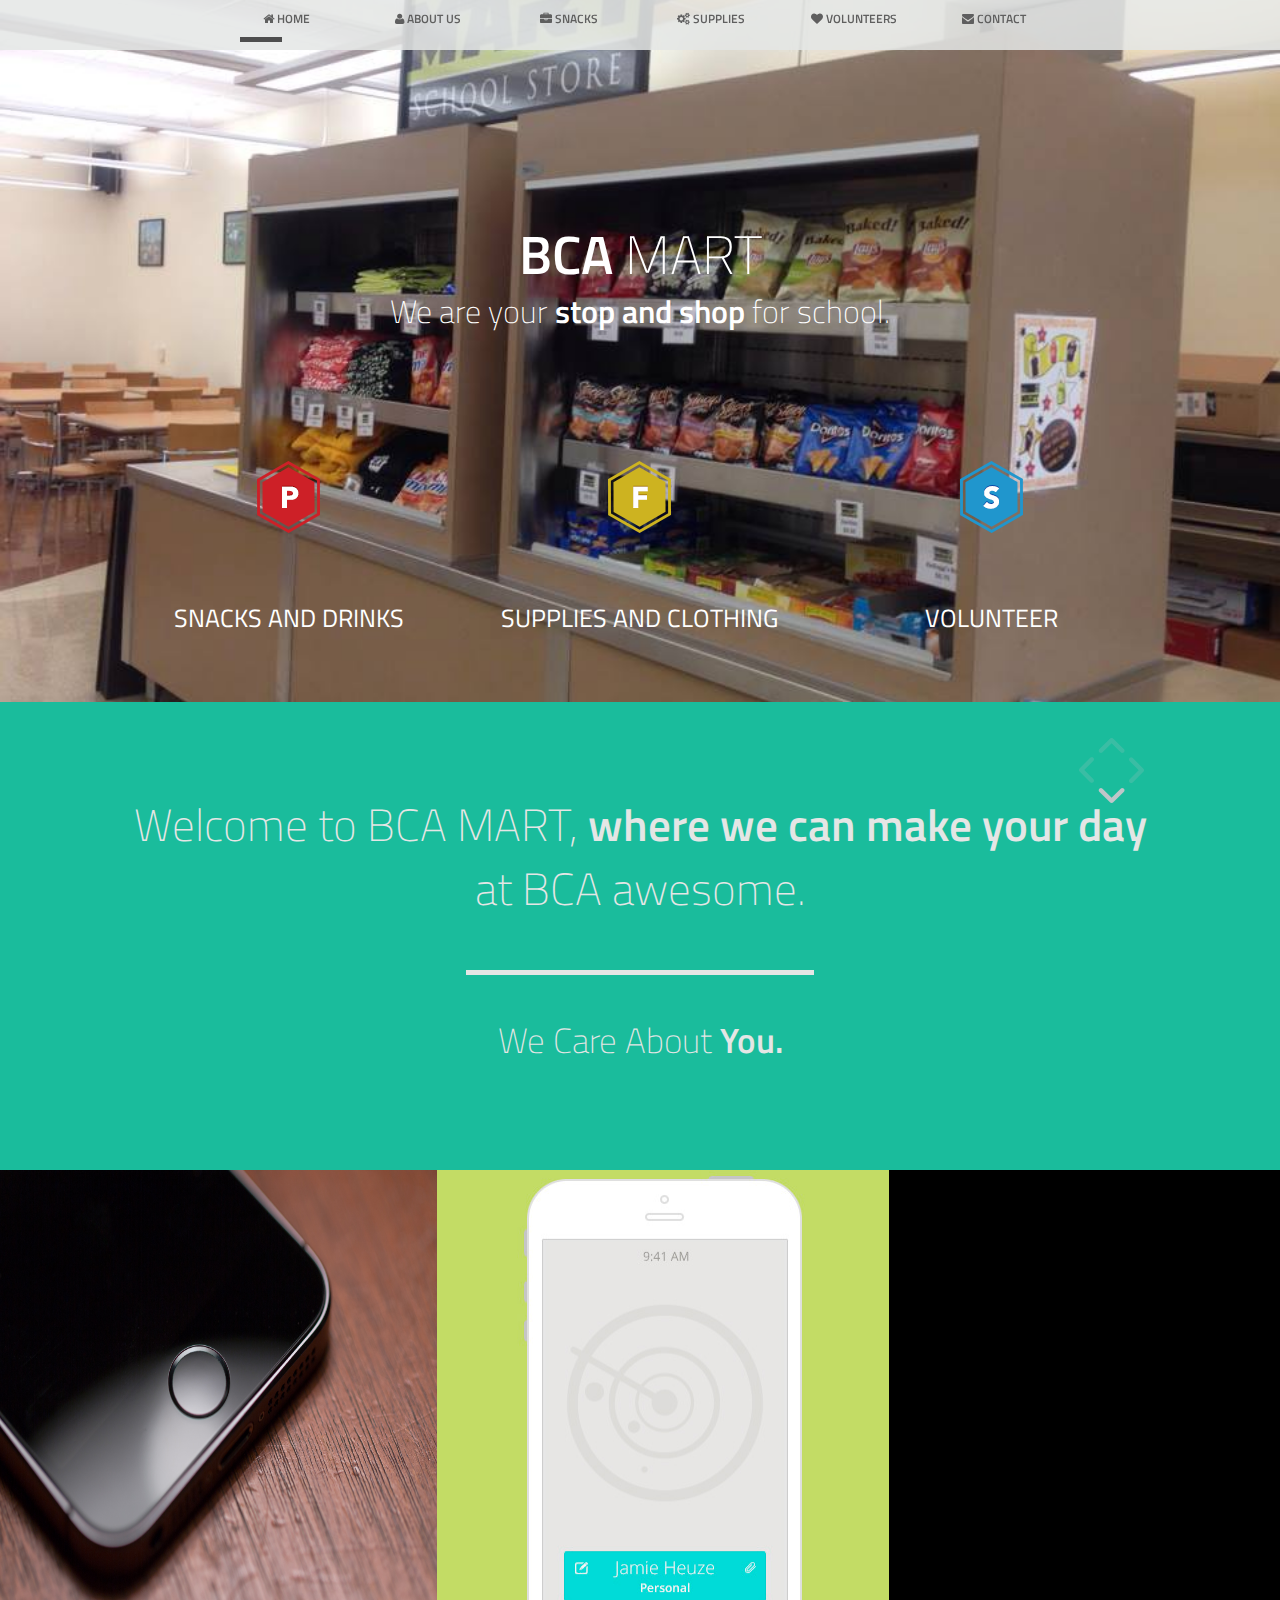
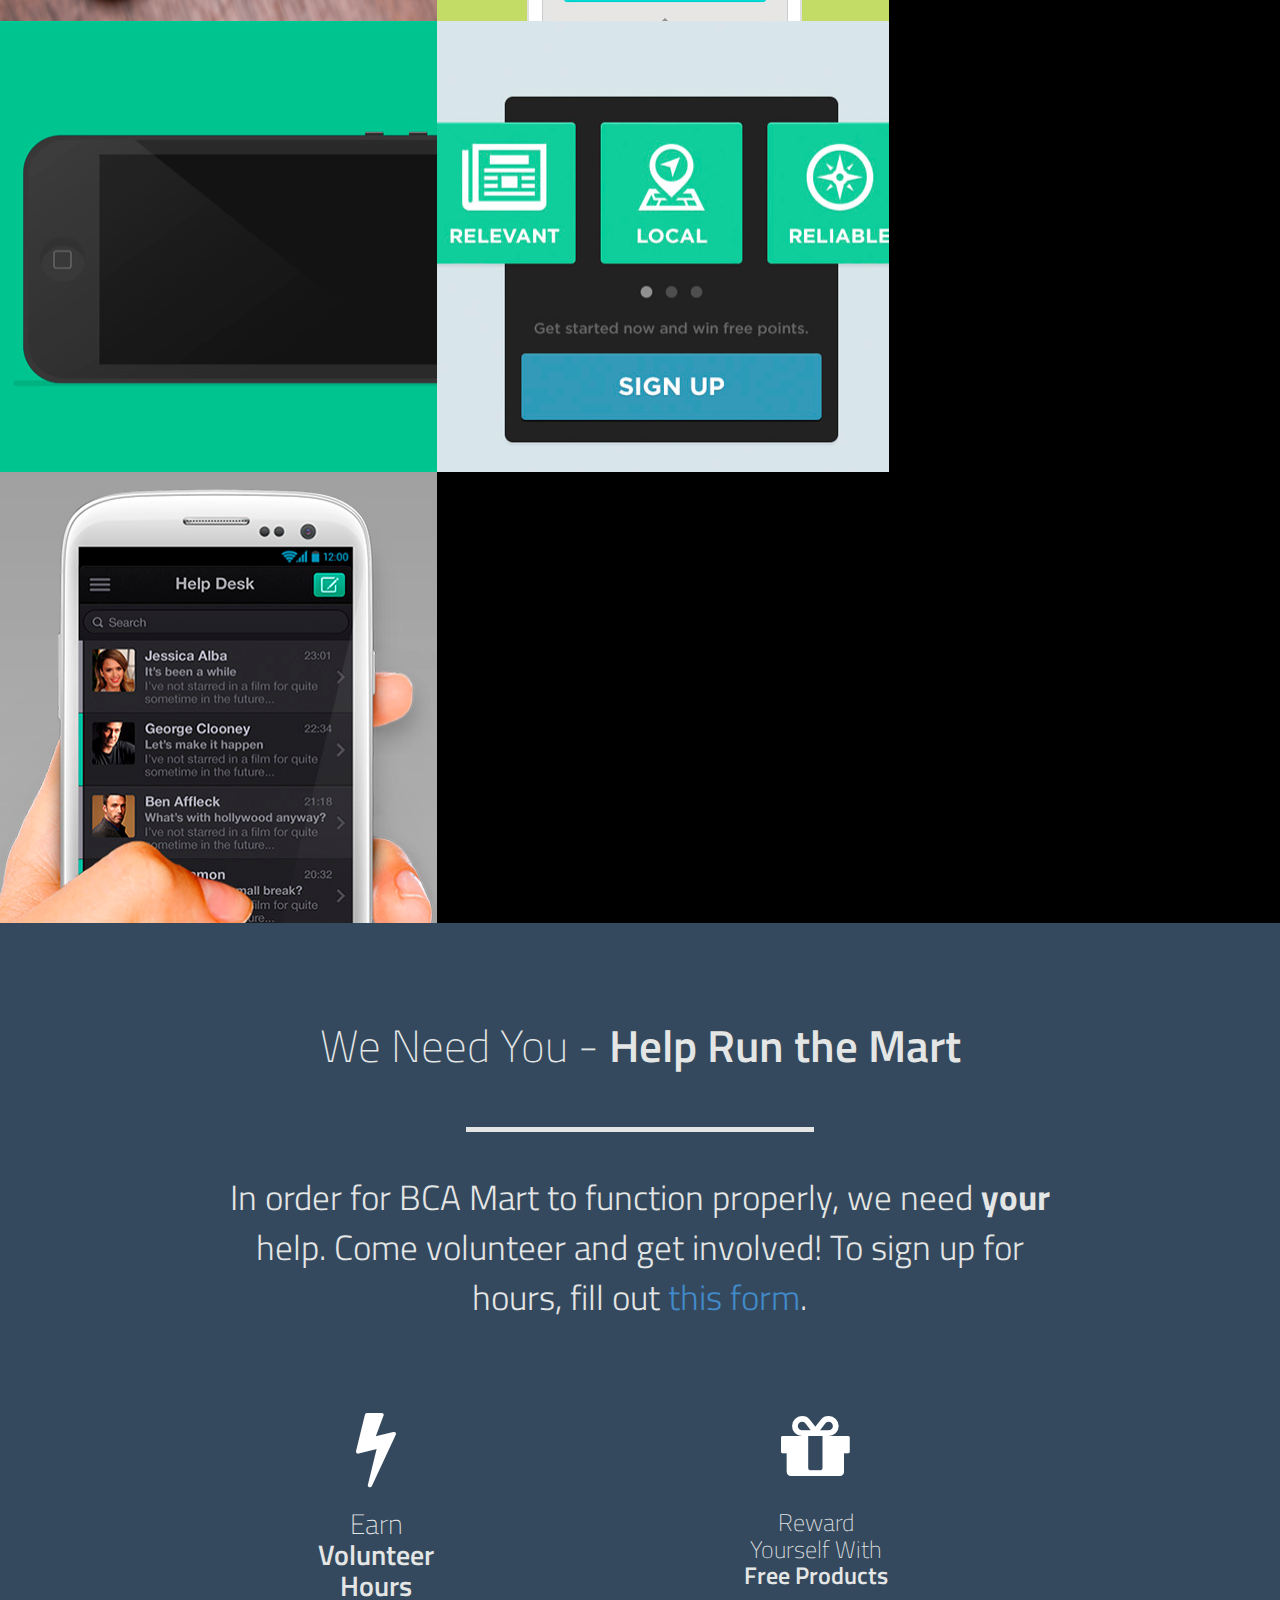
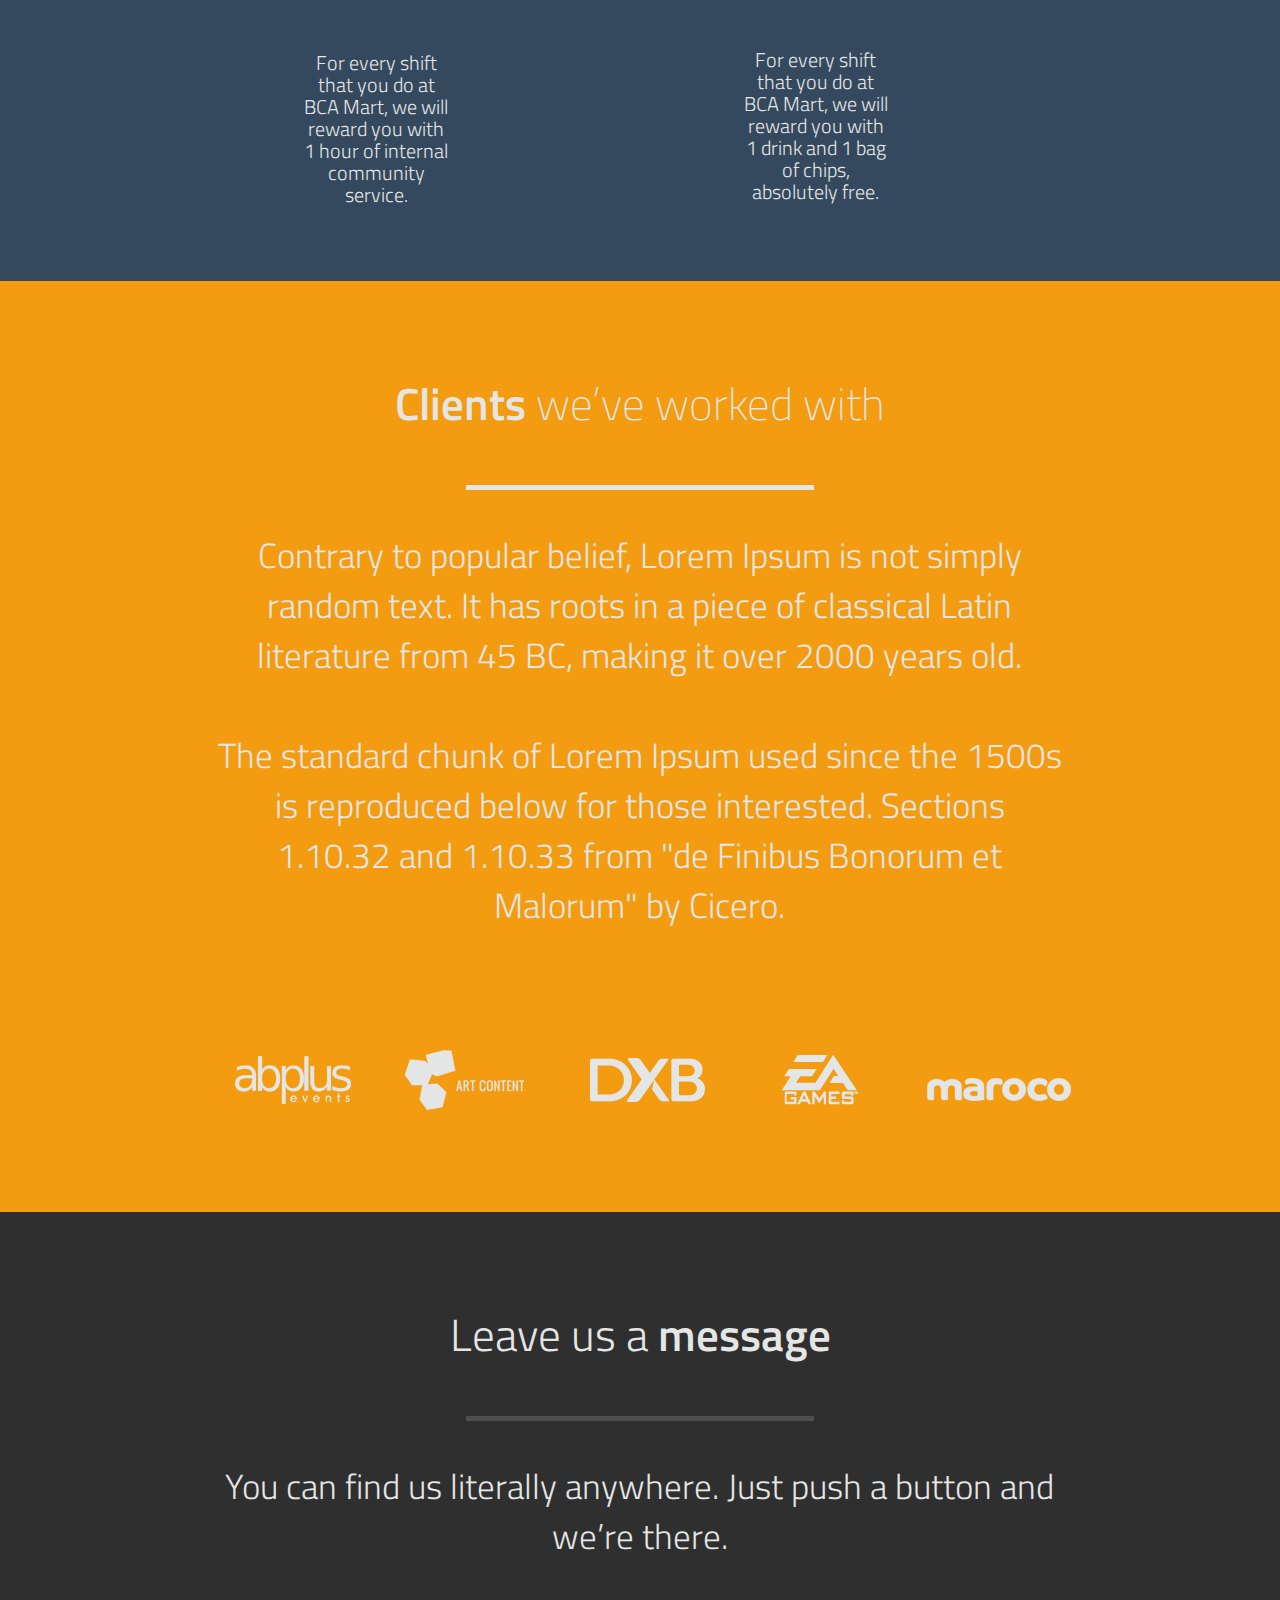
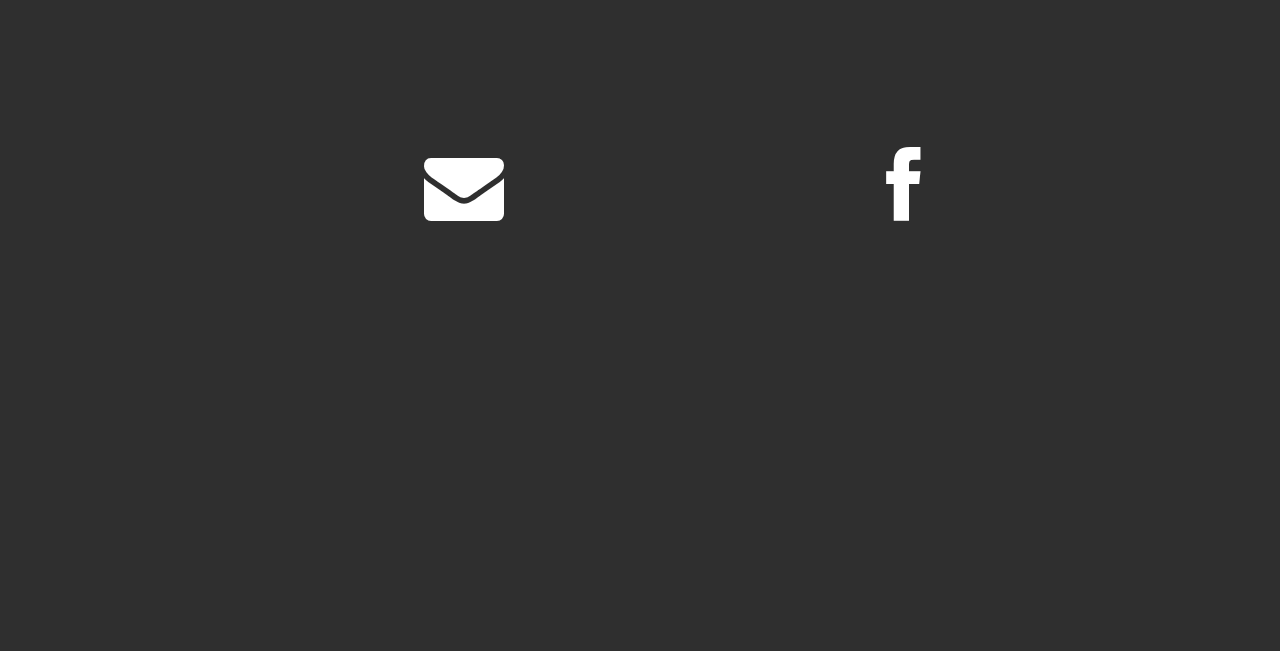
==== src/index.html @ 5c105ed9 "Moving to src/." ====
<!doctype html>
<html>
<head lang="en">
	<meta charset="utf-8">
	<meta name="viewport" content="width=device-width, initial-scale=1, maximum-scale=1, user-scalable=no">
	
	<title>BCA Mart</title> 
	<meta name="description" content="BlackTie.co - Free Handsome Bootstrap Themes" />	    
	<meta name="keywords" content="themes, bootstrap, free, templates, bootstrap 3, freebie,">
	<meta property="og:title" content="">

	<link rel="stylesheet" type="text/css" href="css/bootstrap.min.css">
	<link rel="stylesheet" href="fancybox/jquery.fancybox-v=2.1.5.css" type="text/css" media="screen">
    <link rel="stylesheet" href="css/font-awesome.min.css" rel="stylesheet">
	
	<link rel="stylesheet" type="text/css" href="css/style.css">	
	
	<link href='http://fonts.googleapis.com/css?family=Titillium+Web:400,600,300,200&subset=latin,latin-ext' rel='stylesheet' type='text/css'>
	
	
	<link rel="prefetch" href="images/zoom.png">
		
</head>  

<body>
	<div class="navbar navbar-fixed-top" data-activeslide="1">
		<div class="container">
		
			<!-- .navbar-toggle is used as the toggle for collapsed navbar content -->
			<button type="button" class="navbar-toggle" data-toggle="collapse" data-target=".navbar-responsive-collapse">
				<span class="icon-bar"></span>
				<span class="icon-bar"></span>
				<span class="icon-bar"></span>
			</button>
			
			
			<div class="nav-collapse collapse navbar-responsive-collapse">
				<ul class="nav row">
					<li data-slide="1" class="col-12 col-sm-2"><a id="menu-link-1" href="#slide-1" title="Next Section"><span class="icon icon-home"></span> <span class="text">HOME</span></a></li>
					<li data-slide="2" class="col-12 col-sm-2"><a id="menu-link-2" href="#slide-2" title="Next Section"><span class="icon icon-user"></span> <span class="text">ABOUT US</span></a></li>
					<li data-slide="3" class="col-12 col-sm-2"><a id="menu-link-3" href="#slide-3" title="Next Section"><span class="icon icon-briefcase"></span> <span class="text">SNACKS</span></a></li>
					<li data-slide="4" class="col-12 col-sm-2"><a id="menu-link-4" href="#slide-4" title="Next Section"><span class="icon icon-gears"></span> <span class="text">SUPPLIES</span></a></li>
					<li data-slide="5" class="col-12 col-sm-2"><a id="menu-link-5" href="#slide-5" title="Next Section"><span class="icon icon-heart"></span> <span class="text">VOLUNTEERS</span></a></li>
					<li data-slide="6" class="col-12 col-sm-2"><a id="menu-link-6" href="#slide-6" title="Next Section"><span class="icon icon-envelope"></span> <span class="text">CONTACT</span></a></li>
				</ul>
				<div class="row">
					<div class="col-sm-2 active-menu"></div>
				</div>
			</div><!-- /.nav-collapse -->
		</div><!-- /.container -->
	</div><!-- /.navbar -->
	
	
	<!-- === Arrows === -->
	<div id="arrows">
		<div id="arrow-up" class="disabled"></div>
		<div id="arrow-down"></div>
		<div id="arrow-left" class="disabled visible-lg"></div>
		<div id="arrow-right" class="disabled visible-lg"></div>
	</div><!-- /.arrows -->
	
	
	<!-- === MAIN Background === -->
	<div class="slide story" id="slide-1" data-slide="1">
		<div class="container">
			<div id="home-row-1" class="row clearfix">
				<div class="col-12">
					<h1 class="font-semibold">BCA <span class="font-thin">MART</span></h1>
					<h4 class="font-thin">We are your <span class="font-semibold">stop and shop </span> for school. </h4>
					<br>
					<br>
				</div><!-- /col-12 -->
			</div><!-- /row -->
			<div id="home-row-2" class="row clearfix">
				<div class="col-12 col-sm-4"><div class="home-hover navigation-slide" data-slide="4"><img src="images/s02.png"></div><span>SNACKS AND DRINKS</span></div>
				<div class="col-12 col-sm-4"><div class="home-hover navigation-slide" data-slide="3"><img src="images/s01.png"></div><span>SUPPLIES AND CLOTHING</span></div>
				<div class="col-12 col-sm-4"><div class="home-hover navigation-slide" data-slide="5"><img src="images/s03.png"></div><span>VOLUNTEER</span></div>
			</div><!-- /row -->
		</div><!-- /container -->
	</div><!-- /slide1 -->
	
	<!-- === Slide 2 === -->
	<div class="slide story" id="slide-2" data-slide="2">
		<div class="container">
			<div class="row title-row">
				<div class="col-12 font-thin">Welcome to BCA MART, <span class="font-semibold"> where we can make your day</span> at BCA awesome.</div>
			</div><!-- /row -->
			<div class="row line-row">
				<div class="hr">&nbsp;</div>
			</div><!-- /row -->
			<div class="row subtitle-row">
				<div class="col-12 font-thin">We Care About <span class="font-semibold">You.</span></div>
			</div><!-- /row -->
			<!--
			<div class="row content-row">
				<div class="col-12 col-lg-3 col-sm-6">
					<p><i class="icon icon-eye-open"></i></p>
					<h2 class="font-thin">Visual <span class="font-semibold">Identity</span></h2>
					<h4 class="font-thin">Lorem Ipsum is simply dummy text of the printing and typesetting industry.</h4>
				</div><!-- /col12 -->
			<!--	
				<div class="col-12 col-lg-3 col-sm-6">
					<p><i class="icon icon-laptop"></i></p>
					<h2 class="font-thin">Web <span class="font-semibold">Design</span></h2>
					<h4 class="font-thin">Lorem Ipsum is simply dummy text of the printing and typesetting industry.</h4>
				</div><!-- /col12 -->
			<!--
				<div class="col-12 col-lg-3 col-sm-6">
					<p><i class="icon icon-tablet"></i></p>
					<h2 class="font-thin">Mobile <span class="font-semibold">Apps</span></h2>
					<h4 class="font-thin">Lorem Ipsum is simply dummy text of the printing and typesetting industry.</h4>
				</div><!-- /col12 -->
			<!--
				<div class="col-12 col-lg-3 col-sm-6">
					<p><i class="icon icon-pencil"></i></p>
					<h2 class="font-semibold">Development</h2>
					<h4 class="font-thin">Lorem Ipsum is simply dummy text of the printing and typesetting industry.</h4>
				</div><!-- /col12 -->
			</div><!-- /row --> 
		</div><!-- /container -->
	</div><!-- /slide2 -->
	
	<!-- === SLide 3 - Portfolio -->
	<div class="slide story" id="slide-3" data-slide="3">
		<div class="row">
			<div class="col-12 col-sm-6 col-lg-2"><a data-fancybox-group="portfolio" class="fancybox" href="images/portfolio/IPhone_5S_Home_Button.jpg"><img class="thumb" src="images/portfolio/IPhone_5S_Home_Button.jpg" alt=""></a></div>
		<!--<div class="col-12 col-sm-6 col-lg-2"><a data-fancybox-group="portfolio" class="fancybox" href="images/portfolio/p02-large.jpg"><img class="thumb" src="images/portfolio/p02-small.jpg" alt=""></a></div>
			<div class="col-12 col-sm-6 col-lg-2"><a data-fancybox-group="portfolio" class="fancybox" href="images/portfolio/p09-large.jpg"><img class="thumb" src="images/portfolio/p09-small.jpg" alt=""></a></div>
			<div class="col-12 col-sm-6 col-lg-2"><a data-fancybox-group="portfolio" class="fancybox" href="images/portfolio/p010-large.jpg"><img class="thumb" src="images/portfolio/p10-small.jpg" alt=""></a></div>
			<div class="col-12 col-sm-6 col-lg-2"><a data-fancybox-group="portfolio" class="fancybox" href="images/portfolio/p05-large.jpg"><img class="thumb" src="images/portfolio/p05-small.jpg" alt=""></a></div>
			<div class="col-12 col-sm-6 col-lg-2"><a data-fancybox-group="portfolio" class="fancybox" href="images/portfolio/p06-large.jpg"><img class="thumb" src="images/portfolio/p06-small.jpg" alt=""></a></div>
			<div class="col-12 col-sm-6 col-lg-2"><a data-fancybox-group="portfolio" class="fancybox" href="images/portfolio/p07-large.jpg"><img class="thumb" src="images/portfolio/p07-small.jpg" alt=""></a></div>
			<div class="col-12 col-sm-6 col-lg-2"><a data-fancybox-group="portfolio" class="fancybox" href="images/portfolio/p08-large.jpg"><img class="thumb" src="images/portfolio/p08-small.jpg" alt=""></a></div> -->
			<div class="col-12 col-sm-6 col-lg-2"><a data-fancybox-group="portfolio" class="fancybox" href="images/portfolio/p03-small.jpg"><img class="thumb" src="images/portfolio/p03-small.jpg" alt=""></a></div>
			<div class="col-12 col-sm-6 col-lg-2"><a data-fancybox-group="portfolio" class="fancybox" href="images/portfolio/p04-large.jpg"><img class="thumb" src="images/portfolio/p04-small.jpg" alt=""></a></div>
			<div class="col-12 col-sm-6 col-lg-2"><a data-fancybox-group="portfolio" class="fancybox" href="images/portfolio/p11-large.jpg"><img class="thumb" src="images/portfolio/p11-small.jpg" alt=""></a></div>
			<div class="col-12 col-sm-6 col-lg-2"><a data-fancybox-group="portfolio" class="fancybox" href="images/portfolio/p12-large.jpg"><img class="thumb" src="images/portfolio/p12-small.jpg" alt=""></a></div>
		</div><!-- /row -->
	</div><!-- /slide3 -->
	
	<!-- === Slide 4 - Process === -->
	<div class="slide story" id="slide-4" data-slide="4">
		<div class="container">
			<div class="row title-row">
				<div class="col-12 font-thin">We Need You -<span class="font-semibold"> Help Run the Mart</span></div>
			</div><!-- /row -->
			<div class="row line-row">
				<div class="hr">&nbsp;</div>
			</div><!-- /row -->
			<div class="row subtitle-row">
				<div class="col-sm-1 hidden-sm">&nbsp;</div>
				<div class="col-12 col-sm-10 font-light"> In order for BCA Mart to function properly, we need <strong>your</strong> help. Come volunteer and get involved! To sign up for hours, fill out <a href="https://docs.google.com/forms/d/10XamCTu09OCfDAMx2YpFEI7rl6Dqt4vioU5suzhZ098/viewform"> this form</a>.</div>
				<div class="col-sm-1 hidden-sm">&nbsp;</div>
			</div><!-- /row -->
			<div class="row content-row">
				<div class="col-12 col-sm-2">
				<!--	<p><i class="icon icon-cloud"></i></p>
					<h2 class="font-thin">Storming<br><span class="font-semibold">our brains</span></h2>
					<h4 class="font-thin">It is a long established fact that a reader will be distracted by the readable content of a page when looking at its layout.</h4> --> 
				</div><!-- /col12 -->
				<div class="col-12 col-sm-2">
					<p><i class="icon icon-bolt"></i></p>
					<h2 class="font-thin">Earn <br><span class="font-semibold" >Volunteer Hours</span></h2>
					<h4 class="font-thin">For every shift that you do at BCA Mart, we will reward you with 1 hour of internal community service. </h4>
				</div><!-- /col12 -->
				<div class="col-12 col-sm-2">
				<!--	<p><i class="icon icon-map-marker"></i></p>
					<h2 class="font-thin">Getting<br><span class="font-semibold">there</span></h2>
					<h4 class="font-thin">It is a long established fact that a reader will be distracted by the readable content of a page when looking at its layout.</h4> -->
				</div><!-- /col12 -->
				<div class="col-sm-1 hidden-sm">&nbsp;</div>
				<div class="col-12 col-sm-2">
					<p><i class="icon icon-gift"></i></p>
					<h3 class="font-thin">Reward Yourself With<span class="font-semibold"> Free Products</span></h3><br><br>
					<h4 class="font-thin">For every shift that you do at BCA Mart, we will reward you with 1 drink and 1 bag of chips, absolutely free.</h4>
				</div><!-- /col12 -->
				<div class="col-12 col-sm-2">
				<!--	<p><i class="icon icon-cog"></i></p>
					<h2 class="font-thin">Delivering<br><span class="font-semibold">the product</span></h2>
					<h4 class="font-thin">It is a long established fact that a reader will be distracted by the readable content of a page when looking at its layout.</h4> -->
				</div><!-- /col12 -->
				<div class="col-sm-1 hidden-sm">&nbsp;</div>
			</div><!-- /row -->
		</div><!-- /container -->
	</div><!-- /slide4 -->
	
	<!-- === Slide 5 === -->
	<div class="slide story" id="slide-5" data-slide="5">
		<div class="container">
			<div class="row title-row">
				<div class="col-12 font-thin"><span class="font-semibold">Clients</span> we’ve worked with</div>
			</div><!-- /row -->
			<div class="row line-row">
				<div class="hr">&nbsp;</div>
			</div><!-- /row -->
			<div class="row subtitle-row">
				<div class="col-sm-1 hidden-sm">&nbsp;</div>
				<div class="col-12 col-sm-10 font-light">Contrary to popular belief, Lorem Ipsum is not simply random text. It has roots in a piece of classical Latin literature from 45 BC, making it over 2000 years old. <br/><br/> The standard chunk of Lorem Ipsum used since the 1500s is reproduced below for those interested. Sections 1.10.32 and 1.10.33 from "de Finibus Bonorum et Malorum" by Cicero.</div>
				<div class="col-sm-1 hidden-sm">&nbsp;</div>
			</div><!-- /row -->
			<div class="row content-row">
				<div class="col-1 col-sm-1 hidden-sm">&nbsp;</div>
				<div class="col-12 col-sm-2"><img src="images/client01.png" alt=""></div>
				<div class="col-12 col-sm-2"><img src="images/client02.png" alt=""></div>
				<div class="col-12 col-sm-2"><img src="images/client03.png" alt=""></div>
				<div class="col-12 col-sm-2"><img src="images/client04.png" alt=""></div>
				<div class="col-12 col-sm-2"><img src="images/client05.png" alt=""></div>
				<div class="col-1 col-sm-1 hidden-sm">&nbsp;</div>
			</div><!-- /row -->
		</div><!-- /container -->
	</div><!-- /slide5 -->
	
	<!-- === Slide 6 / Contact === -->
	<div class="slide story" id="slide-6" data-slide="6">
		<div class="container">
			<div class="row title-row">
				<div class="col-12 font-light">Leave us a <span class="font-semibold">message</span></div>
			</div><!-- /row -->
			<div class="row line-row">
				<div class="hr">&nbsp;</div>
			</div><!-- /row --> 
			<div class="row subtitle-row">
				<div class="col-sm-1 hidden-sm">&nbsp;</div>
				<div class="col-12 col-sm-10 font-light">You can find us literally anywhere. Just push a button and we’re there.</div>
				<div class="col-sm-1 hidden-sm">&nbsp;</div>
			</div><!-- /row -->
			<div id="contact-row-4" class="row">
				<div class="col-12 col-sm-2 with-hover-text">
				</div><!-- /col12 -->
				<div class="col-sm-1 hidden-sm">&nbsp;</div>
				<div class="col-12 col-sm-2 with-hover-text">
					<p><a target="_blank" href="mailto:bcaschoolstore@gmail.com"><i class="icon icon-envelope"></i></a></p>
					<span class="hover-text font-light "> bcaschoolstore@gmail.com </span></a>
				</div><!-- /col12 -->
				<div class="col-sm-1 hidden-sm">&nbsp;</div>
				<div class="col-12 col-sm-2 with-hover-text">
					<!-- <p><a target="_blank" href="mailto:bcaschoolstore@gmail.com"><i class="icon icon-envelope"></i></a></p>
					<span class="hover-text font-light "> bcaschoolstore@gmail.com </span></a> -->
				</div><!-- /col12 -->
				<div class="col-12 col-sm-2 with-hover-text">
					<p><a target="_blank" href="https://www.facebook.com/BCAMart"><i class="icon icon-facebook"></i></a></p>
					<span class="hover-text font-light ">https://www.facebook.com/BCAMart</span></a>
				</div><!-- /col12 -->
				<div class="col-sm-1 hidden-sm">&nbsp;</div>
			</div><!-- /row -->
		</div><!-- /container -->
	</div><!-- /Slide 6 -->
	
</body>

	<!-- SCRIPTS -->
	<script src="js/html5shiv.js"></script>
	<script src="js/jquery-1.10.2.min.js"></script>
	<script src="js/jquery-migrate-1.2.1.min.js"></script>
	<script src="js/bootstrap.min.js"></script>
	<script src="js/jquery.easing.1.3.js"></script>
	<script type="text/javascript" src="fancybox/jquery.fancybox.pack-v=2.1.5.js"></script>
	<script src="js/script.js"></script>
	
	<!-- fancybox init -->
	<script>
	$(document).ready(function(e) {
		var lis = $('.nav > li');
		menu_focus( lis[0], 1 );
		
		$(".fancybox").fancybox({
			padding: 10,
			helpers: {
				overlay: {
					locked: false
				}
			}
		});
	
	});
	</script>

</html>
---- src/css/style.css ----
/*
 * Author: Carlos Alvarez
 * URL: http://alvarez.is
 *
 * Project Name: Munter - Free Bootstrap 3 Theme
 * Version: 1.0
 * URL: http://blacktie.co
 */
 
.font-thin {
	font-family: "Titillium Web", sans-serif;
	font-weight: 200;
}

.font-semibold {
	font-family: "Titillium Web", sans-serif;
	font-weight: 600;
}

.font-light {
	font-family: "Titillium Web", sans-serif;
	font-weight: 300;
}

* {
	position: relative;
}

.breaker {
	clear: both;
	font-size: 1px;
	line-height: 1px;
	height: 1px;
}

html, body {
	height: 100%;
	width: 100%;
}

body {
	background-color: #2f2f2f;
	font-family: "Titillium Web", sans-serif;
	font-weight: normal;
	overflow-x: hidden;
	-webkit-font-smoothing: antialiased !important;
}

.justify-text {
	text-align: justify;
}

.navbar {
	background-color: #e4e6e5;
	background-color: rgba( 228, 230, 229, .85 );
	border-bottom: 0 none;
	font-size: 12px;
	transition: .25s all linear;
}

.navbar.inv {
	background-color: rgba( 0, 0, 0, .5 );
	border-bottom: 1px solid #bfbfbf;
}

.navbar .nav a {
	color: #5f5f5f;
	font-family: "Titillium Web", sans-serif;
	font-weight: 600;
	transition: all .5 linear;
}

.navbar.inv a {
	color: #e4e6e5;
}


.navbar-responsive-collapse {
	margin: 0 auto;
	width: 80%;
}

.nav li {
	text-align: center;
	white-space: nowrap;
}

.nav > li > a:hover,
.nav > li > a:focus {
	background-color: inherit;
	outline: none;
}

.navbar-brand {
	padding: 8px;
}

.active-menu {
	background-color: #4e4e4e;
	content: '.';
	display: block;
	height: 5px;
	left: 0;
	position: absolute;
	top: 0;
	transition: all .5 linear;
	width: 1%;
	z-index: 9;
}

.inv .active-menu {
	background-color: #e4e6e5;
}

.special-active-menu {
	z-index: 10;
}

#special-active-menu-1,
#special-active-menu-6 {
	background-color: #4e4e4e !important;
}

#special-active-menu-2 {
	background-color: #1abc9c !important;
}

#special-active-menu-3 {
	background-color: #e74c3c !important;
}

#special-active-menu-4 {
	background-color: #34495e !important;
}

#special-active-menu-5 {
	background-color: #e67e22 !important;
}

@media (min-width: 768px) and (max-width: 991px) {
	#slide-4 .content-row h2 {
		min-height: 6em;
	}
}

@media (max-width: 767px) {
	
	.nav li {
		text-align: left;
		white-space: nowrap;
	}
	
	.navbar-responsive-collapse  {
		width: 100%;
	}
	
	.active-menu {
		display: none !important;
	}
	
	.navbar-toggle {
		margin-right: 10px;
	}
	
	.navbar {
		background-color: #e4e6e5 !important;
		padding: 0;
	}
	
	.navbar .nav a {
		color: #e4e6e5;
		font-size: 16px;
		padding-left: 0;
	}
	
	.icon {
		margin-right: 12px;
	}
			
	.nav li[data-slide="1"],
	.nav li[data-slide="6"] {
		background-color: #2f2f2f;
	}
	
	.nav li[data-slide="2"] {
		background-color: #1abc9c;
	}
	
	.nav li[data-slide="3"] {
		background-color: #e74c3c;
	}
	
	.nav li[data-slide="4"] {
		background-color: #34495e;
	}
	
	.nav li[data-slide="5"] {
		background-color: #e67e22;
	}
	
	.navbar-brand {
		margin: 0;
		text-align: left;
	}
}

:focus {outline:none;}
::-moz-focus-inner {border:0;}

.slide {
	background-position: center center;
	background-repeat: no-repeat;
	padding-bottom: 65px;
	padding-top: 50px;
	text-align: center;
}

#slide-1 {
	background-image: url('../images/bcamart.jpg');
	color: #ffffff;
    -webkit-background-size: 100%;
    -moz-background-size: 100%;
    -o-background-size: 100%;
    background-size: 100%;

    -webkit-background-size: cover;
    -moz-background-size: cover;
    -o-background-size: cover;
    background-size: cover;
    width: 100%;
	background-attachment: relative;
	background-position: center center;
}

#slide-1 h1 {
	padding-top: 130px;
}

@media (max-width: 991px) {
	#slide-1 {
		background-position: -70% 0, 170% 0;
	}
}

@media (max-width: 767px) {
	#slide-1 {
		background-image: none;
	}
}

	#home-row-1,
	#home-row-2 {
		padding-top: 25px;
	}
	
	#home-row-1 h1 {
		font-size: 54px;
	}
	
	#home-row-1 h4 {
		font-size: 32px;
	}
	
	#home-row-2 {
		font-size: 25px;
	}
	
	#home-row-2 .col-12 {
		height: 232px;
		padding-top: 30px;
	}
	
	#home-row-2 .col-12 .home-hover {
		height: 166px;
		overflow: hidden;
		padding-top: 26px;
		transition: all ease-in .5s;
	}
	
	#home-row-2 .col-12 .home-hover:hover {
		height: 166px;
		padding-top: 0;
	}

@media (max-width: 767px) {
	#home-row-1,
	#home-row-2 {
		padding-top: 16px;
	}
	
	#home-row-1 h1 {
		font-size: 35px;
	}
	
	#home-row-1 h4 {
		font-size: 21px;
	}
	
	#home-row-2 {
		font-size: 16px;
	}
}

#slide-2 {
	background-color: #1abc9c;
	color: #e4e6e5;
	padding-top: 90px;
}

	.title-row {
		font-size: 45px;
		padding-bottom: 50px;
	}
	
	.line-row .hr {
		background-color: #e4e6e5;
		height: 5px;
		margin: 0 auto;
		width: 33%;
	}
	
	.subtitle-row {
		font-size: 35px;
		padding-bottom: 40px;
		padding-top: 40px;
	}
	
	.content-row {
		padding-top: 45px;
	}
	
	.content-row i,
	#about-row-5 i {
		display: block;
		margin: 0 auto;
		max-height: 100%;
		max-width: 100%;
	}
	
	.content-row h2 {
		font-size: 28px;
		padding-bottom: 40px;
	}
	
	.content-row h4 {
		font-family: "Titillium Web", "Lucida Sans Unicode", "Lucida Grande", sans-serif;
		font-size: 20px;
		font-weight: 300;
	}
	
	i {
		font-size: 80px;
		color: white;
	}
	

@media (max-width: 767px) {
	.title-row {
		font-size: 34px;
		padding-bottom: 33px;
	}
	
	.subtitle-row {
		font-size: 26px;
		padding-bottom: 26px;
		padding-top: 26px;
	}
	
	.content-row {
		padding-top: 29px;
	}
	
	.content-row h2 {
		font-size: 24px;
		padding-bottom: 26px;
	}
	
	.content-row h4 {
		font-size: 20px;
	}
}

#slide-3 {
	background-color: #000;
	margin: 0 auto;
	overflow: hidden;
	padding: 0;
	text-align: left;
	width: 100%;
}
	
	#slide-3 .col-12 {
		display: inline-block;
		height: 451px;
		margin: 0;
		padding: 0;
		width: 452px;
	}

	#slide-3 a,
	#slide-3 img {
		display: inline-block;
		height: 100%;
		margin: 0 auto;
		width: 100%;
	}
	
@media (max-width: 991px) {
	#slide-3 {
		text-align: center;
		width: 100%;
	}
	
	#slide-3 .row {
		left: 0 !important;
		margin: 0;
		width: 100% !important;
	}
	
	#slide-3 .col-12 {
		height: auto;
		width: 50%
	}

	#slide-3 a,
	#slide-3 img {
		height: auto;
		max-height: 100%;
		max-width: 100%;
		width: auto;
	}
}
	
@media (max-width: 767px) {
	#slide-3 .col-12 {
		width: 100%;
	}
}

#slide-4 {
	background-color: #34495e;
	color: #e4e6e5;
	padding-top: 90px;
}

#slide-4 i {
		font-size: 80px;
		color: white;
	}


#slide-5 {
	background-color: #f39c12;
	color: #e4e6e5;
	padding-top: 90px;
}

#slide-6 {
	background-color: #2f2f2f;
	color: #e4e6e5;
	padding-bottom: 350px;
	padding-top: 90px;
}

@media (max-width: 767px) {
	#slide-6 {
		background-image: none;
	}
}
	
	#slide-6 .line-row .hr {
		background-color: #4e4e4e;
		color: #4e4e4e;
	}

	#slide-6 a {
		color: inherit;
		outline: none;
		text-decoration: none;
	}

@media (max-width: 767px) {
	.with-hover-text{
		margin-bottom: 2em;
		margin-top: 1em;
	}
}
	
	#contact-row-4 {
		padding-top: 125px;
	}
	
	#contact-row-4 .col-12 {
		height: 175px;
		overflow: hidden;
		padding-top: 20px;
		transition: all ease-in .5s;
	}
	
	#contact-row-4 img {
		display: block;
		margin: 0 auto;
		max-height: 100%;
		max-width: 100%;
	}
	
	#contact-row-4 .col-12:hover {
		height: 175px;
		padding-top: 0;
	}
	
	#contact-row-4 .col-12 .hover-text {
		display: none;
		font-size: 20px;
	}

#slide-7 {
	background-color: #e4e6e5;
	color: #4e4e4e;
	font-size: 35px;
	line-height: 50px;
	text-align: center;
}

#lightbox-out {
	background-color: rgba( 0, 0, 0, 0.7 );
	height: 100%;
	position: fixed;
	width: 100%;
	z-index: 99999;
}

.with-hover-text span {
	display: none;
}

.zoom {
	background-image: url('../images/zoom.png');
	background-position: center center;
	background-repeat: no-repeat;
	height: 100%;
	left: 0;
	position: absolute;
	top: 0;
	width: 100%;
	z-index: 999;
}

#arrows {
	bottom: 10%;
	height: 80px;
	position: fixed;
	right: 10%;
	width: 80px;
	z-index: 1000;
}

#arrows div {
	background-image: url('../images/website-arrows.png');
	cursor: pointer;
	height: 30px;
	position: absolute;
	width: 30px;
}

#arrows div.disabled {
	cursor: default;
}

#arrow-up {
	background-position: 30px 0;
	left: 25px;
	top: 0;
}

#arrow-up.disabled {
	background-position: 0 0;
}

#arrow-down {
	background-position: 30px -30px;
	left: 25px;
	bottom: 0;
}

#arrow-down.disabled {
	background-position: 0 -30px;
}

#arrow-left {
	background-position: 30px -60px;
	left: 0;
	top: 25px;
}

#arrow-left.disabled {
	background-position: 0 -60px;
}

#arrow-right {
	background-position: 30px -90px;
	right: 0;
	top: 25px;
}

#arrow-right.disabled {
	background-position: 0 -90px;
}

.navigation-slide {
	cursor: pointer;
}
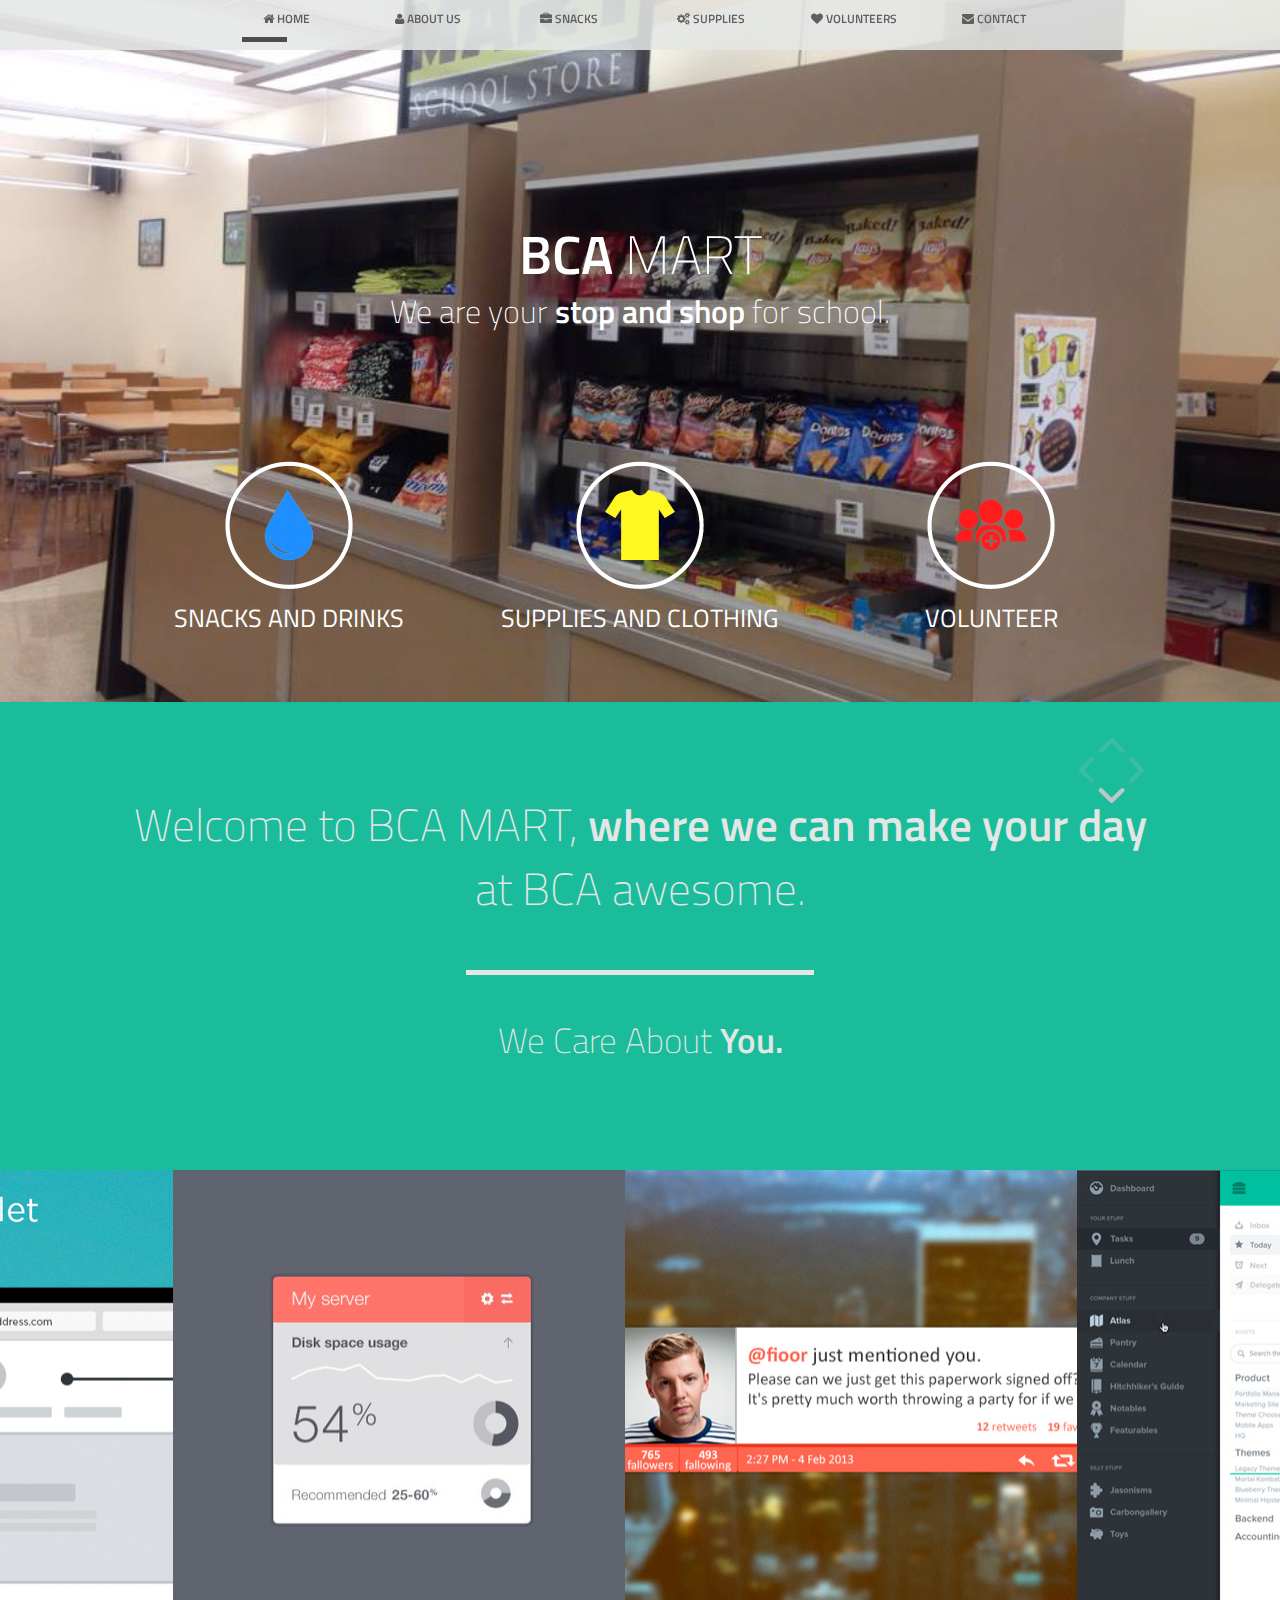
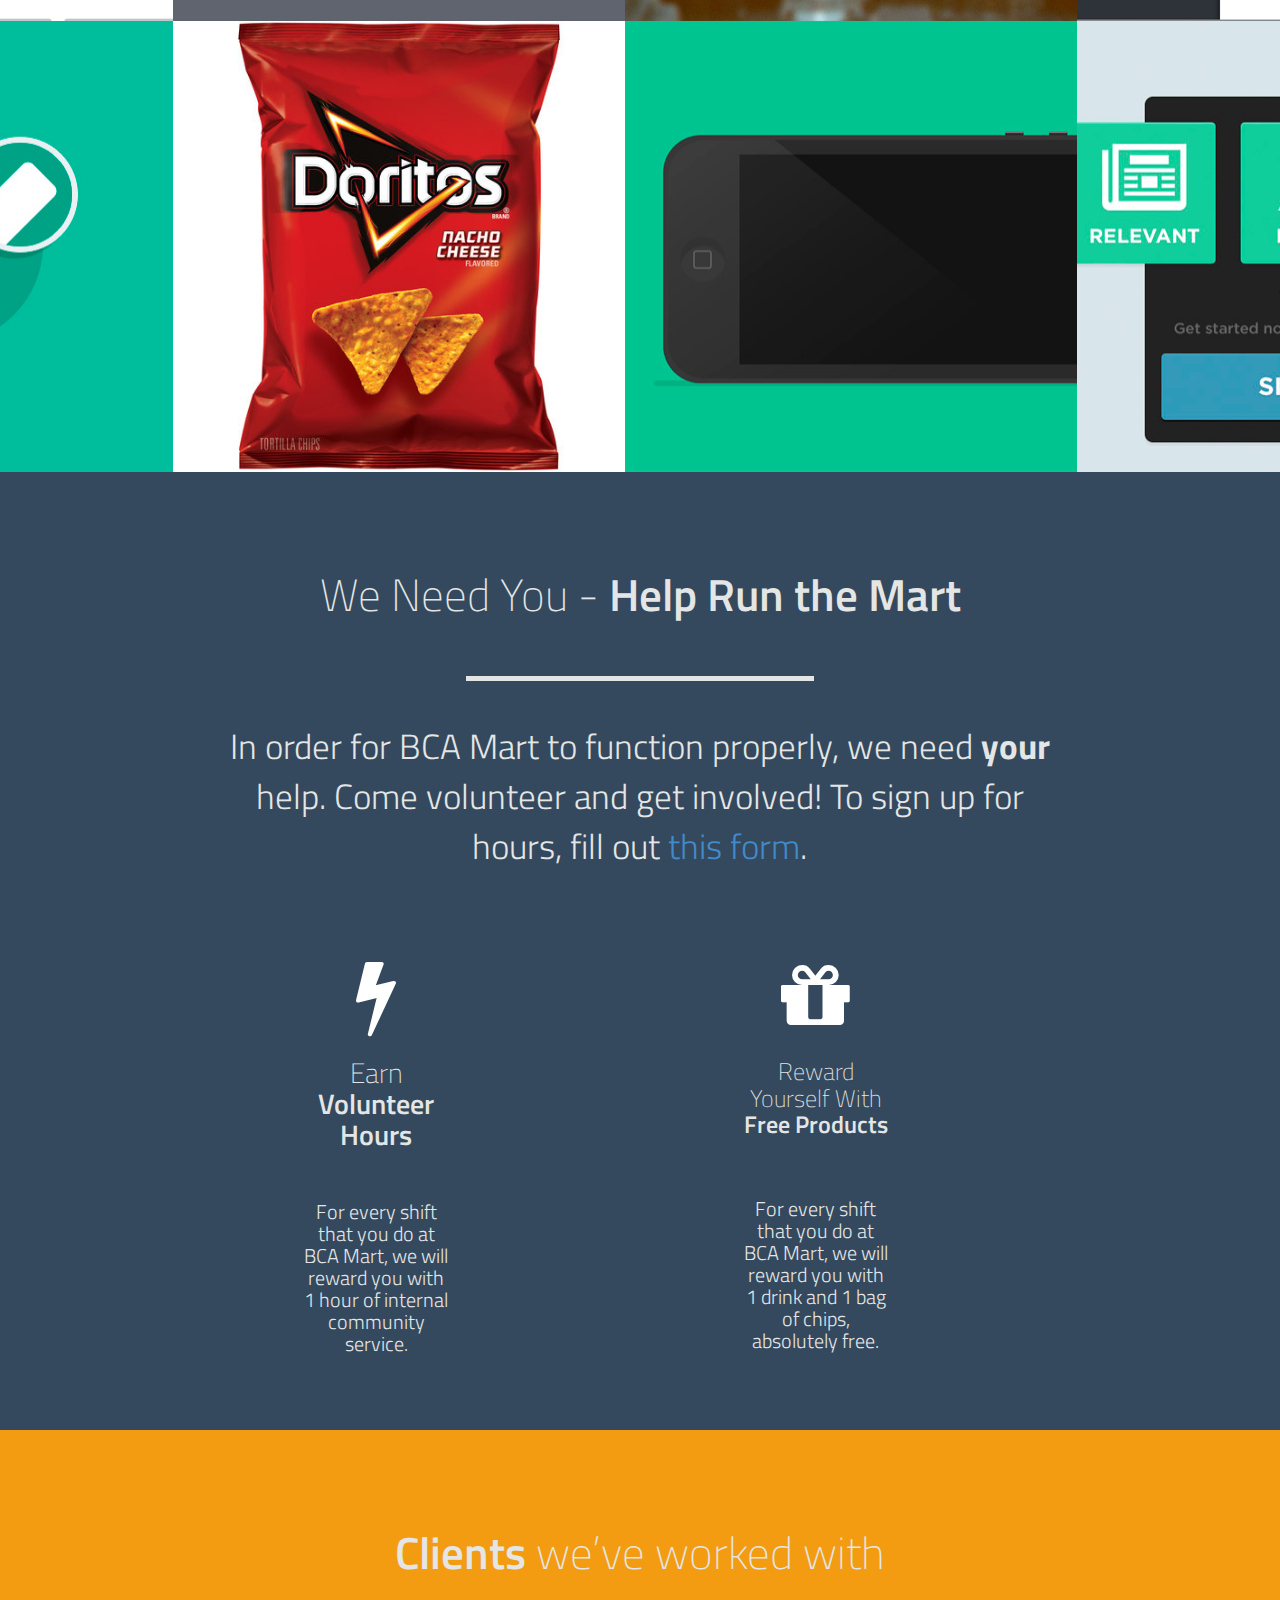
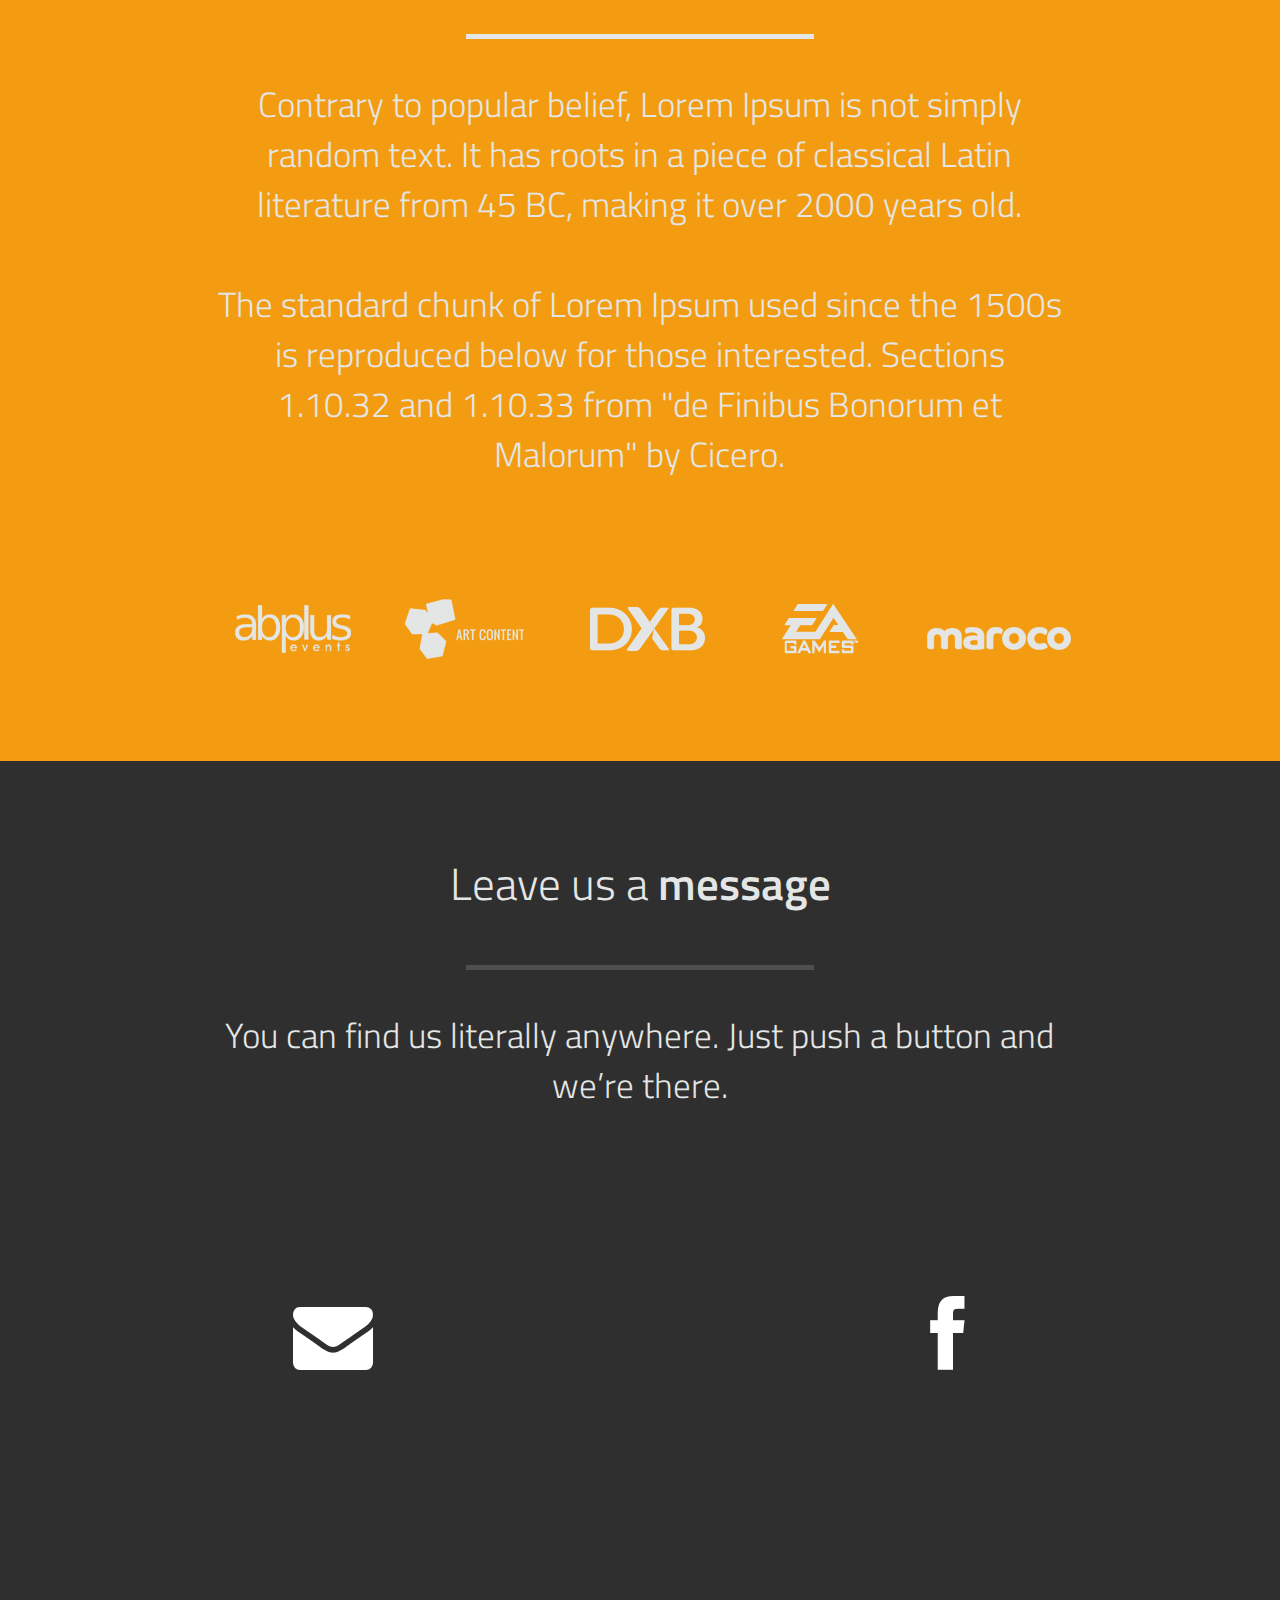
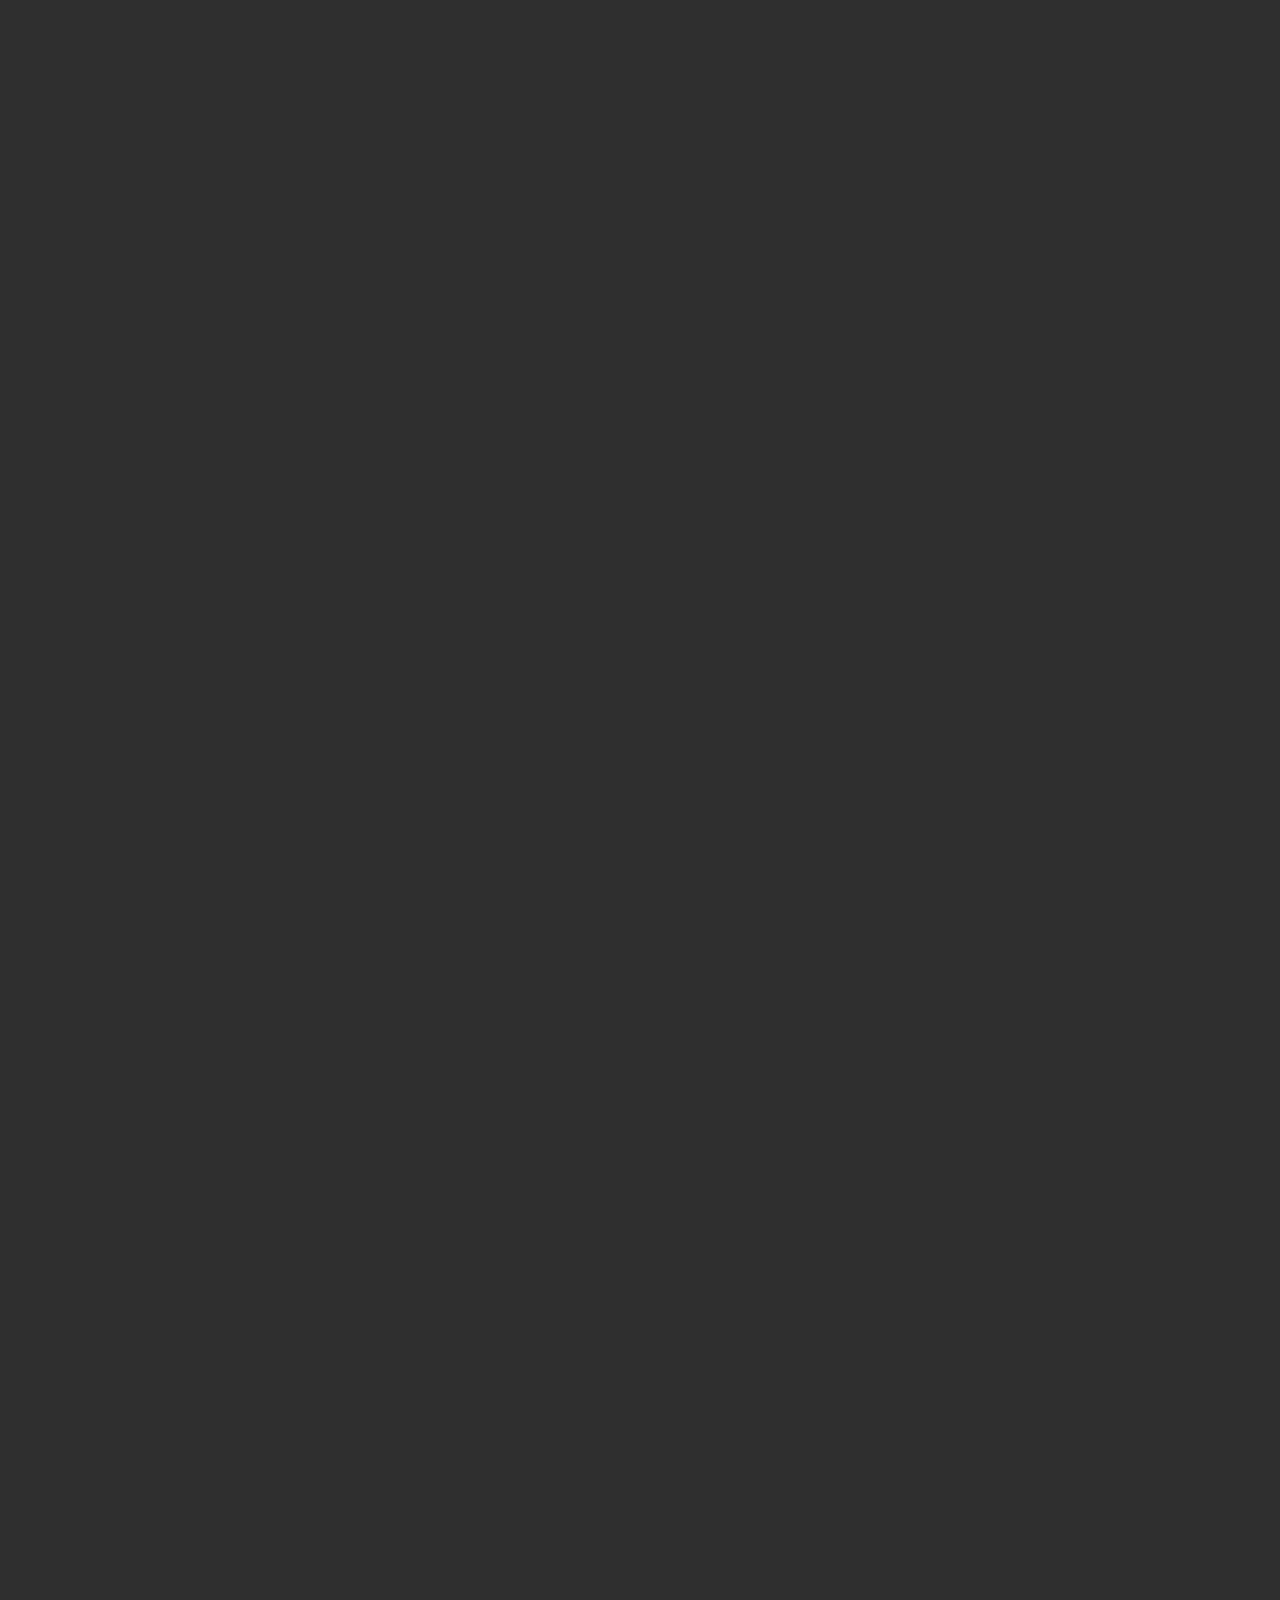
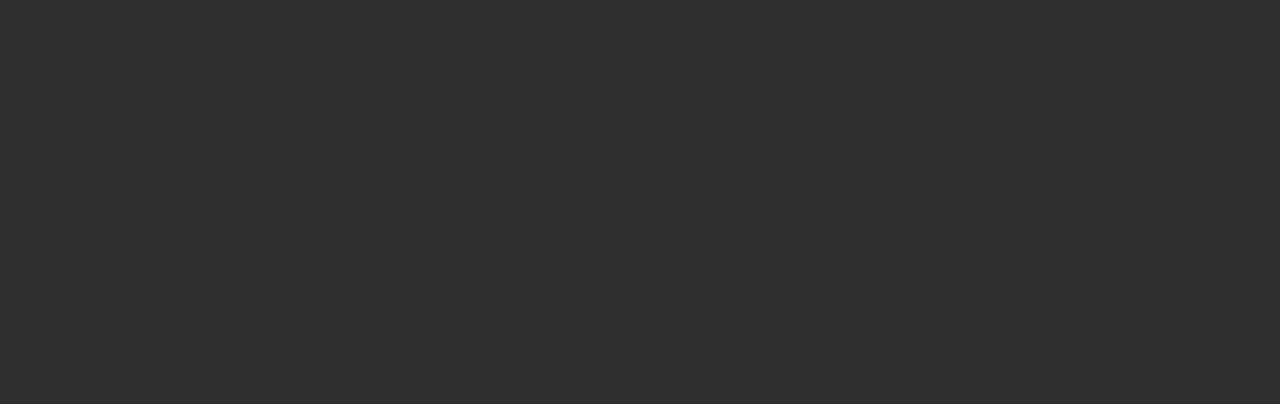
==== commit e5bd99bf: "Fixed alignment of contact labels." ====
--- a/src/index.html
+++ b/src/index.html
@@ -14,6 +14,7 @@
     <link rel="stylesheet" href="css/font-awesome.min.css" rel="stylesheet">
 	
 	<link rel="stylesheet" type="text/css" href="css/style.css">	
+	<link rel="stylesheet" type="text/css" href="css/additional-home-style.css">
 	
 	<link href='http://fonts.googleapis.com/css?family=Titillium+Web:400,600,300,200&subset=latin,latin-ext' rel='stylesheet' type='text/css'>
 	
@@ -124,13 +125,13 @@
 	<div class="slide story" id="slide-3" data-slide="3">
 		<div class="row">
 			<div class="col-12 col-sm-6 col-lg-2"><a data-fancybox-group="portfolio" class="fancybox" href="images/portfolio/IPhone_5S_Home_Button.jpg"><img class="thumb" src="images/portfolio/IPhone_5S_Home_Button.jpg" alt=""></a></div>
-		<!--<div class="col-12 col-sm-6 col-lg-2"><a data-fancybox-group="portfolio" class="fancybox" href="images/portfolio/p02-large.jpg"><img class="thumb" src="images/portfolio/p02-small.jpg" alt=""></a></div>
+		<div class="col-12 col-sm-6 col-lg-2"><a data-fancybox-group="portfolio" class="fancybox" href="images/portfolio/p02-large.jpg"><img class="thumb" src="images/portfolio/p02-small.jpg" alt=""></a></div>
 			<div class="col-12 col-sm-6 col-lg-2"><a data-fancybox-group="portfolio" class="fancybox" href="images/portfolio/p09-large.jpg"><img class="thumb" src="images/portfolio/p09-small.jpg" alt=""></a></div>
 			<div class="col-12 col-sm-6 col-lg-2"><a data-fancybox-group="portfolio" class="fancybox" href="images/portfolio/p010-large.jpg"><img class="thumb" src="images/portfolio/p10-small.jpg" alt=""></a></div>
 			<div class="col-12 col-sm-6 col-lg-2"><a data-fancybox-group="portfolio" class="fancybox" href="images/portfolio/p05-large.jpg"><img class="thumb" src="images/portfolio/p05-small.jpg" alt=""></a></div>
 			<div class="col-12 col-sm-6 col-lg-2"><a data-fancybox-group="portfolio" class="fancybox" href="images/portfolio/p06-large.jpg"><img class="thumb" src="images/portfolio/p06-small.jpg" alt=""></a></div>
 			<div class="col-12 col-sm-6 col-lg-2"><a data-fancybox-group="portfolio" class="fancybox" href="images/portfolio/p07-large.jpg"><img class="thumb" src="images/portfolio/p07-small.jpg" alt=""></a></div>
-			<div class="col-12 col-sm-6 col-lg-2"><a data-fancybox-group="portfolio" class="fancybox" href="images/portfolio/p08-large.jpg"><img class="thumb" src="images/portfolio/p08-small.jpg" alt=""></a></div> -->
+			<div class="col-12 col-sm-6 col-lg-2"><a data-fancybox-group="portfolio" class="fancybox" href="images/portfolio/p08-large.jpg"><img class="thumb" src="images/portfolio/p08-small.jpg" alt=""></a></div>
 			<div class="col-12 col-sm-6 col-lg-2"><a data-fancybox-group="portfolio" class="fancybox" href="images/portfolio/p03-small.jpg"><img class="thumb" src="images/portfolio/p03-small.jpg" alt=""></a></div>
 			<div class="col-12 col-sm-6 col-lg-2"><a data-fancybox-group="portfolio" class="fancybox" href="images/portfolio/p04-large.jpg"><img class="thumb" src="images/portfolio/p04-small.jpg" alt=""></a></div>
 			<div class="col-12 col-sm-6 col-lg-2"><a data-fancybox-group="portfolio" class="fancybox" href="images/portfolio/p11-large.jpg"><img class="thumb" src="images/portfolio/p11-small.jpg" alt=""></a></div>
@@ -225,23 +226,17 @@
 				<div class="col-sm-1 hidden-sm">&nbsp;</div>
 			</div><!-- /row -->
 			<div id="contact-row-4" class="row">
-				<div class="col-12 col-sm-2 with-hover-text">
-				</div><!-- /col12 -->
-				<div class="col-sm-1 hidden-sm">&nbsp;</div>
-				<div class="col-12 col-sm-2 with-hover-text">
+				<div class="col-12 col-sm-2 with-hover-text bcam_bci">
 					<p><a target="_blank" href="mailto:bcaschoolstore@gmail.com"><i class="icon icon-envelope"></i></a></p>
-					<span class="hover-text font-light "> bcaschoolstore@gmail.com </span></a>
-				</div><!-- /col12 -->
-				<div class="col-sm-1 hidden-sm">&nbsp;</div>
-				<div class="col-12 col-sm-2 with-hover-text">
-					<!-- <p><a target="_blank" href="mailto:bcaschoolstore@gmail.com"><i class="icon icon-envelope"></i></a></p>
-					<span class="hover-text font-light "> bcaschoolstore@gmail.com </span></a> -->
-				</div><!-- /col12 -->
-				<div class="col-12 col-sm-2 with-hover-text">
+					<span class="hover-text font-light">bcaschoolstore@gmail.com</span></a>
+				</div><!-- /col12 -->
+				<div class="col-sm-1 hidden-sm">&nbsp;</div>
+				<div class="col-sm-1 hidden-sm">&nbsp;</div>
+				<div class="col-12 col-sm-2 with-hover-text bcam_bci">
 					<p><a target="_blank" href="https://www.facebook.com/BCAMart"><i class="icon icon-facebook"></i></a></p>
-					<span class="hover-text font-light ">https://www.facebook.com/BCAMart</span></a>
-				</div><!-- /col12 -->
-				<div class="col-sm-1 hidden-sm">&nbsp;</div>
+					<span class="hover-text font-light">https://www.facebook.com/BCAMart</span>
+					</a>
+				</div><!-- /col12 -->
 			</div><!-- /row -->
 		</div><!-- /container -->
 	</div><!-- /Slide 6 -->
@@ -275,4 +270,4 @@
 	});
 	</script>
 
-</html>+</html>
--- a/src/css/style.css
+++ b/src/css/style.css
@@ -419,7 +419,7 @@
 	
 	#slide-3 .col-12 {
 		height: auto;
-		width: 50%
+		width: 50%;
 	}
 
 	#slide-3 a,
--- a/src/css/additional-home-style.css
+++ b/src/css/additional-home-style.css
@@ -0,0 +1,10 @@
+/*****************************
+ * additional-home-style.css
+ * For the BCAMart home page
+ * BCAMart 2014
+******************************/
+
+/* bottom contact items */
+.bcam_bci {
+	width: 439px;
+}
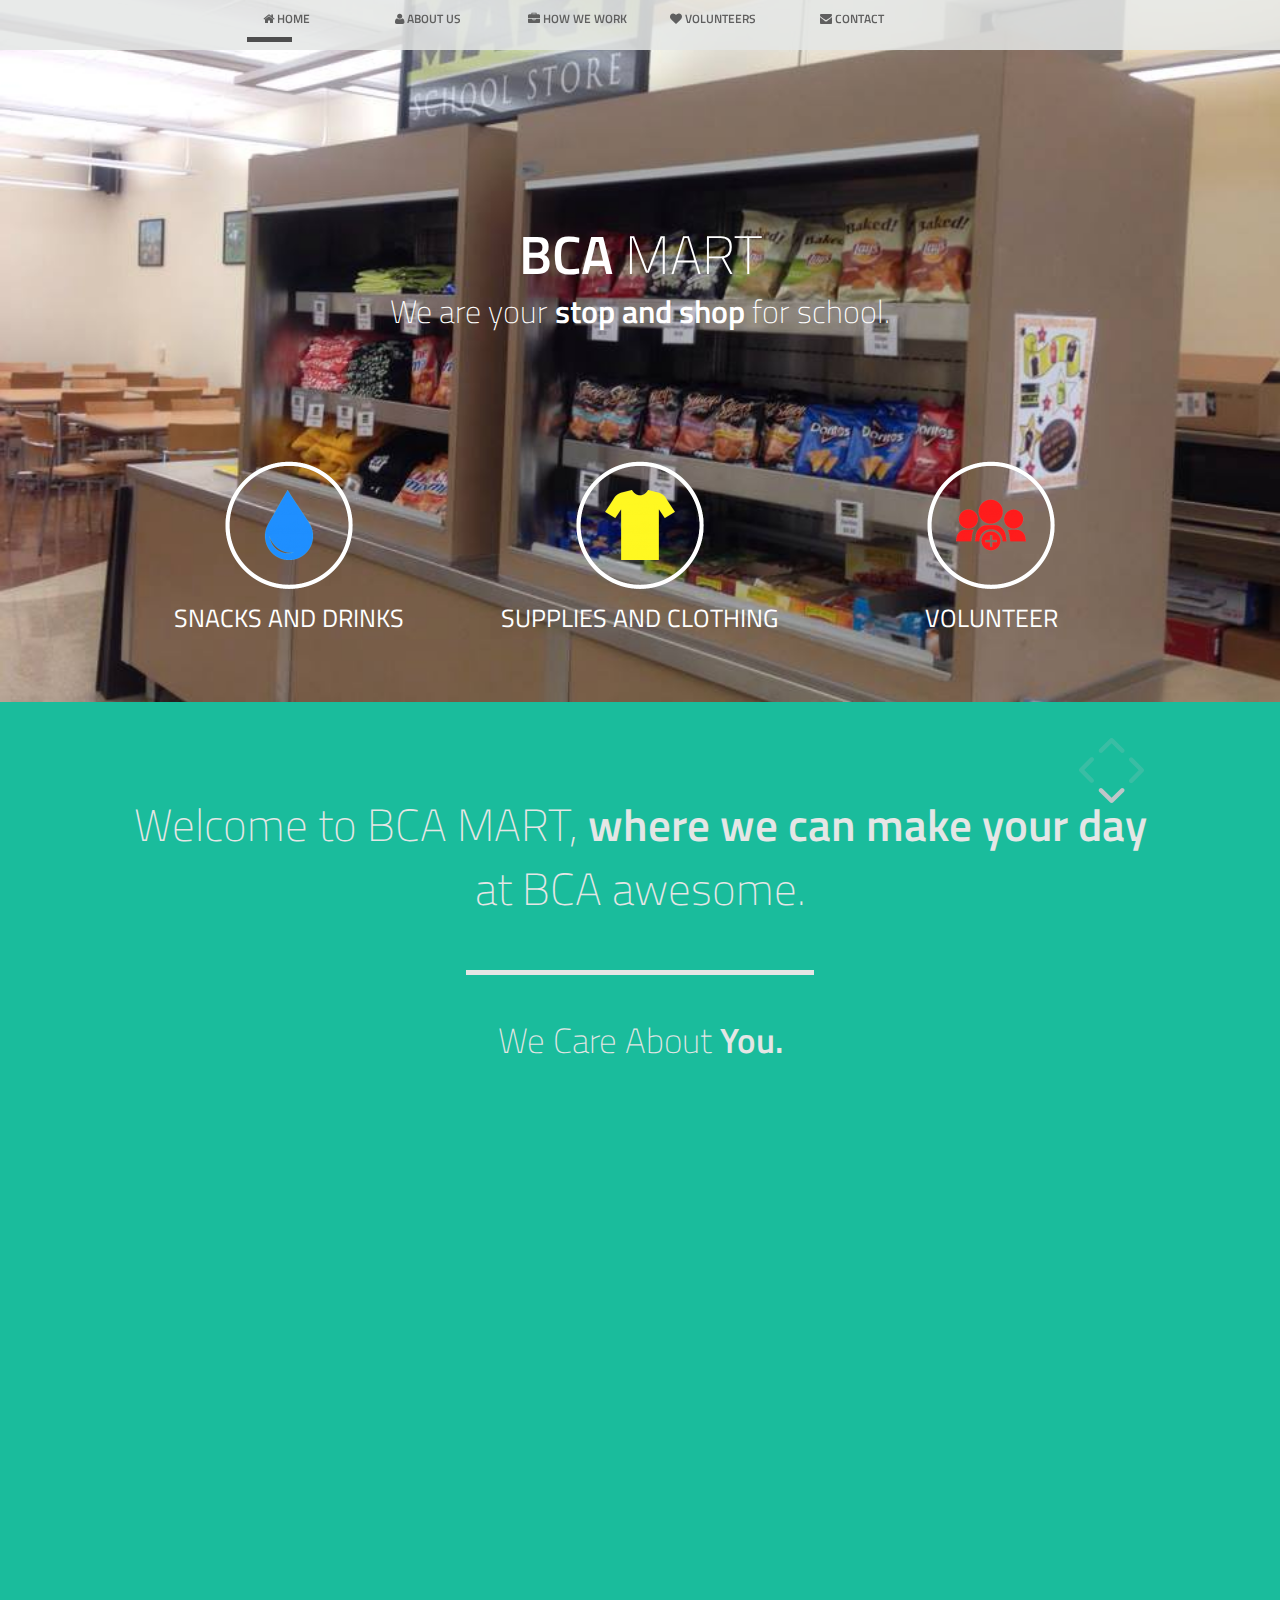
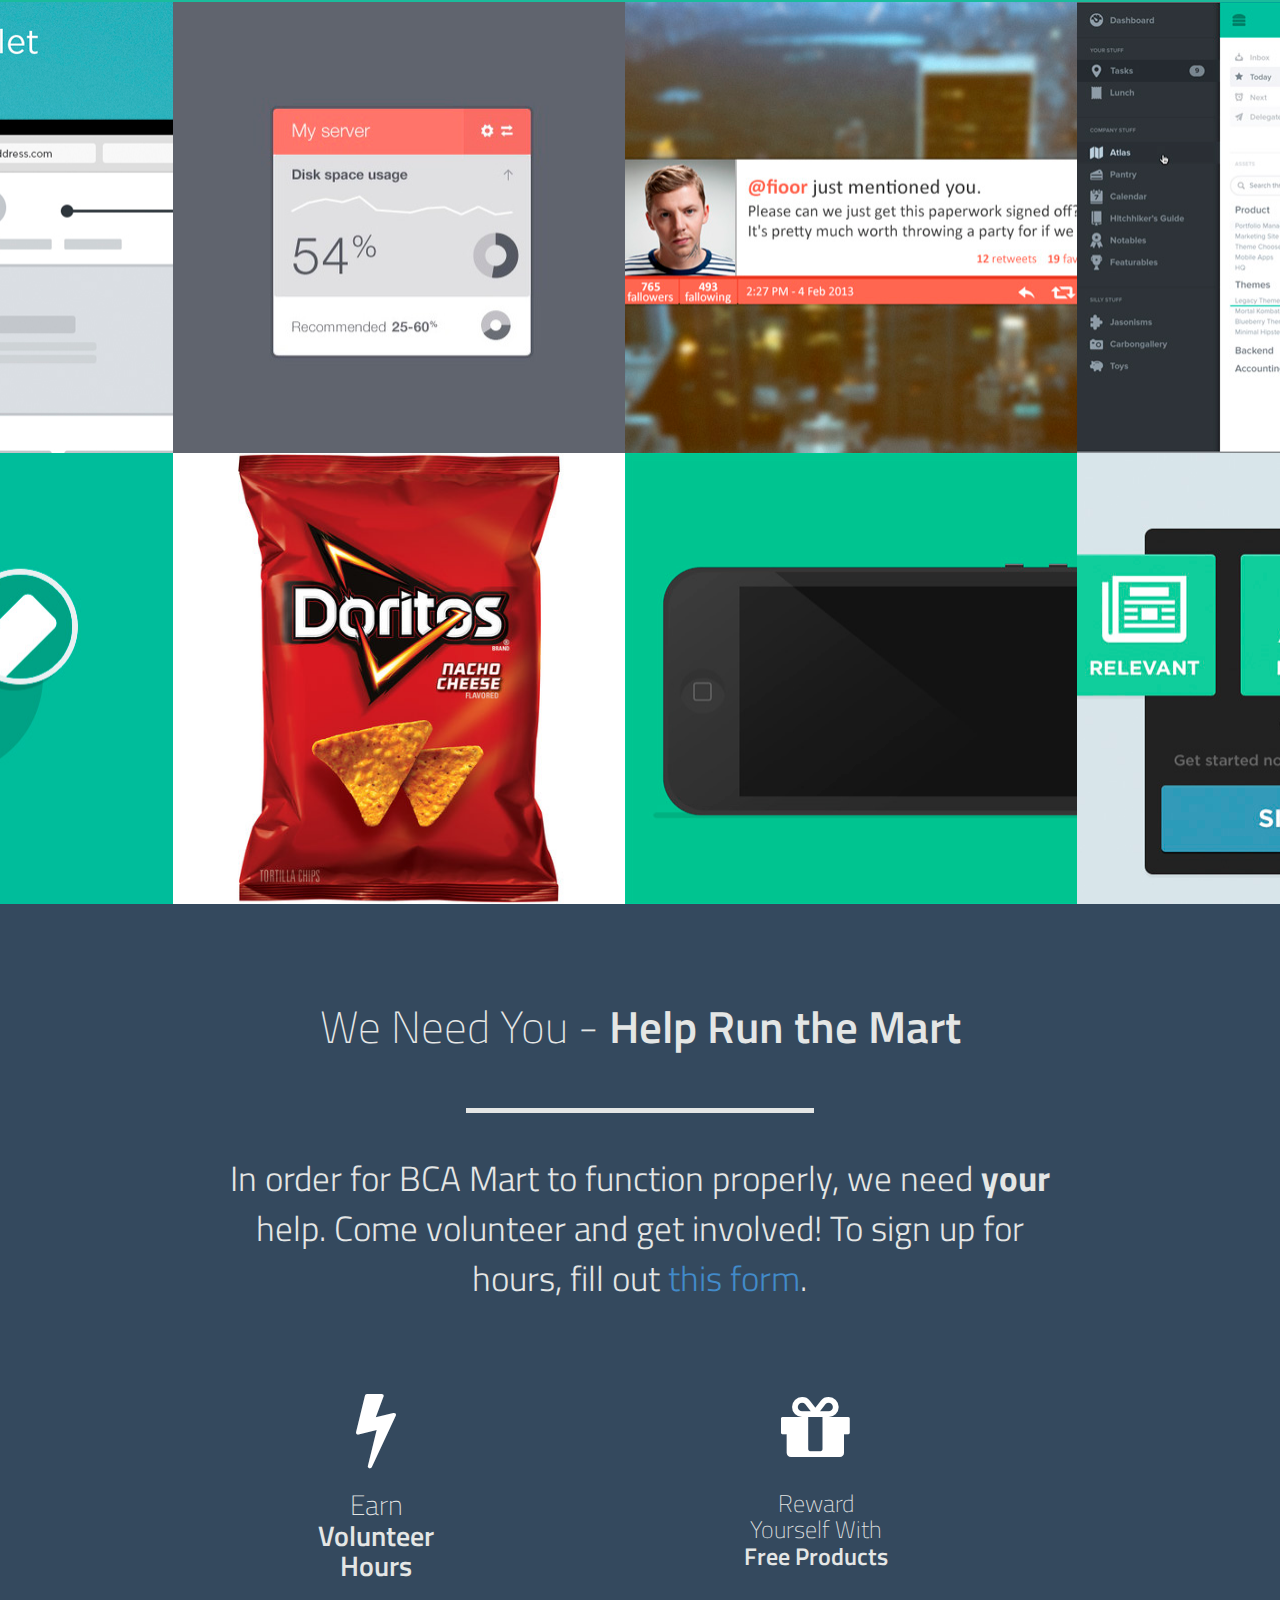
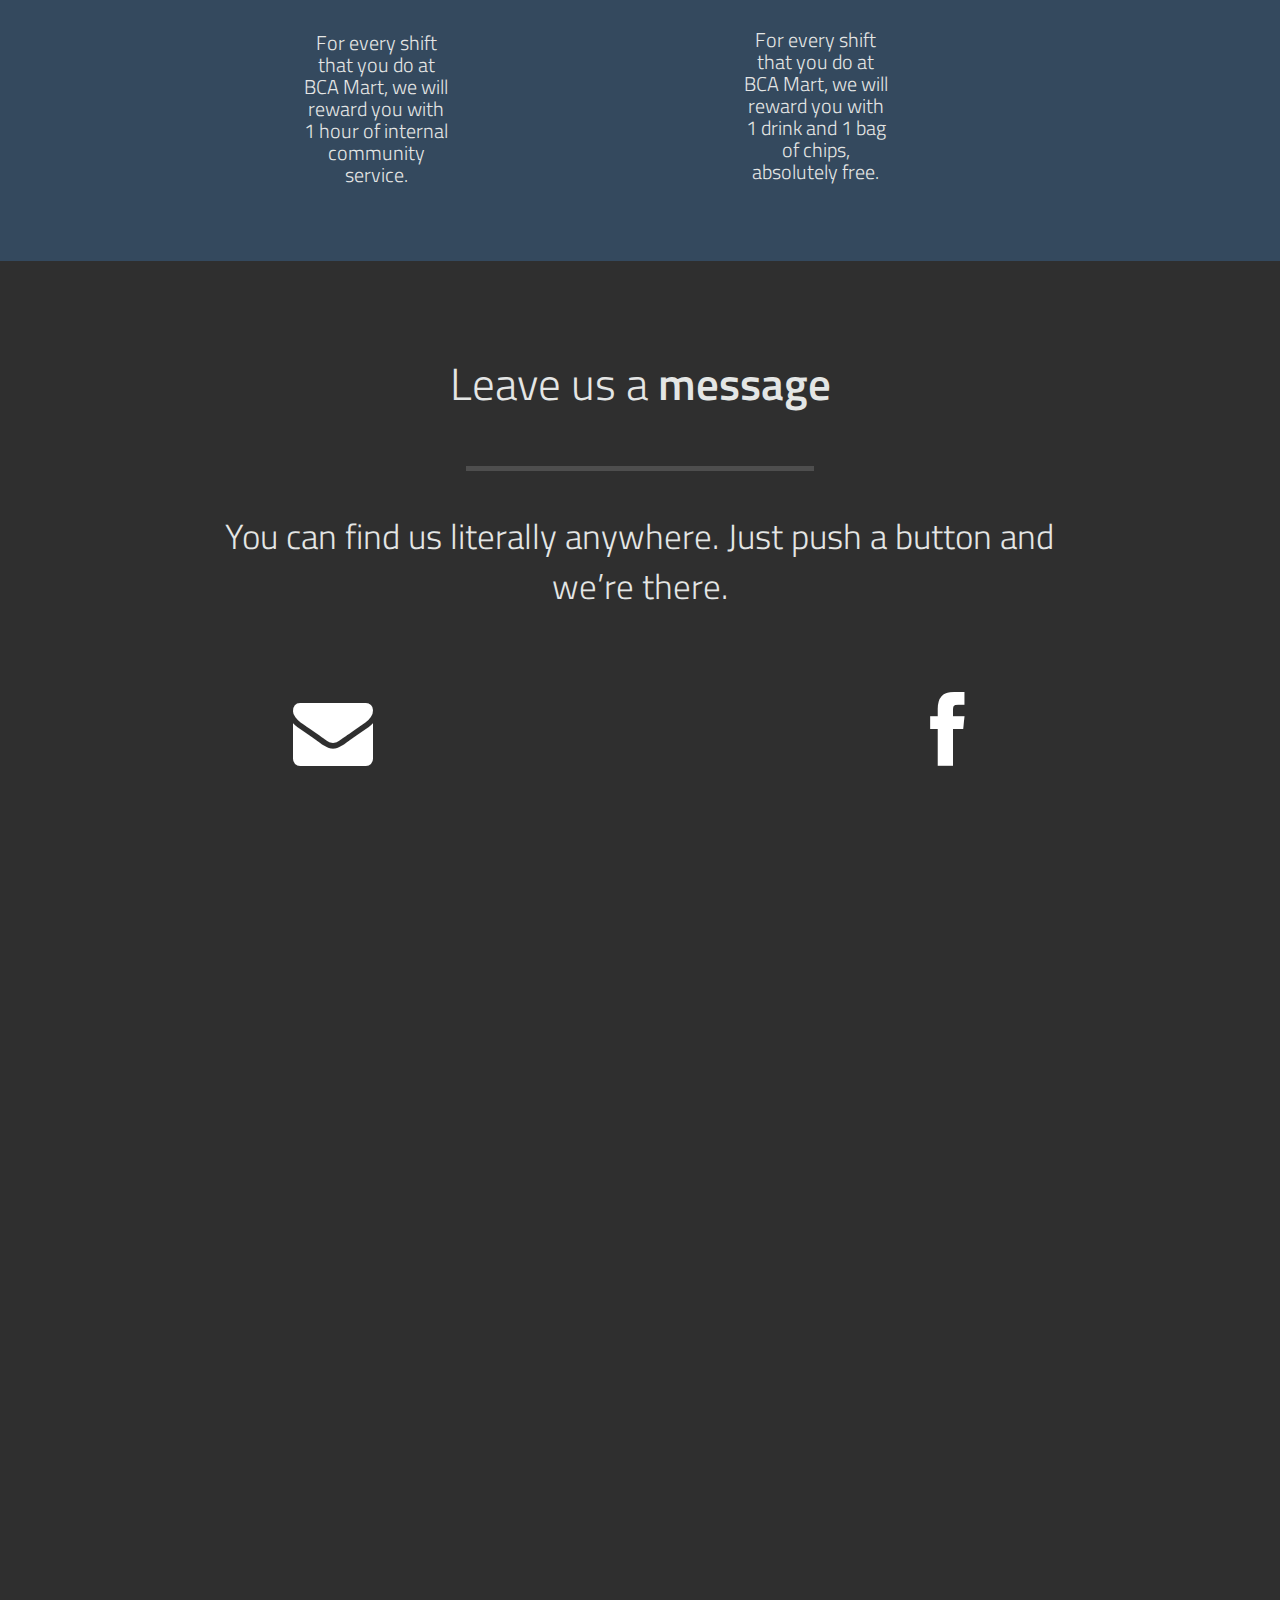
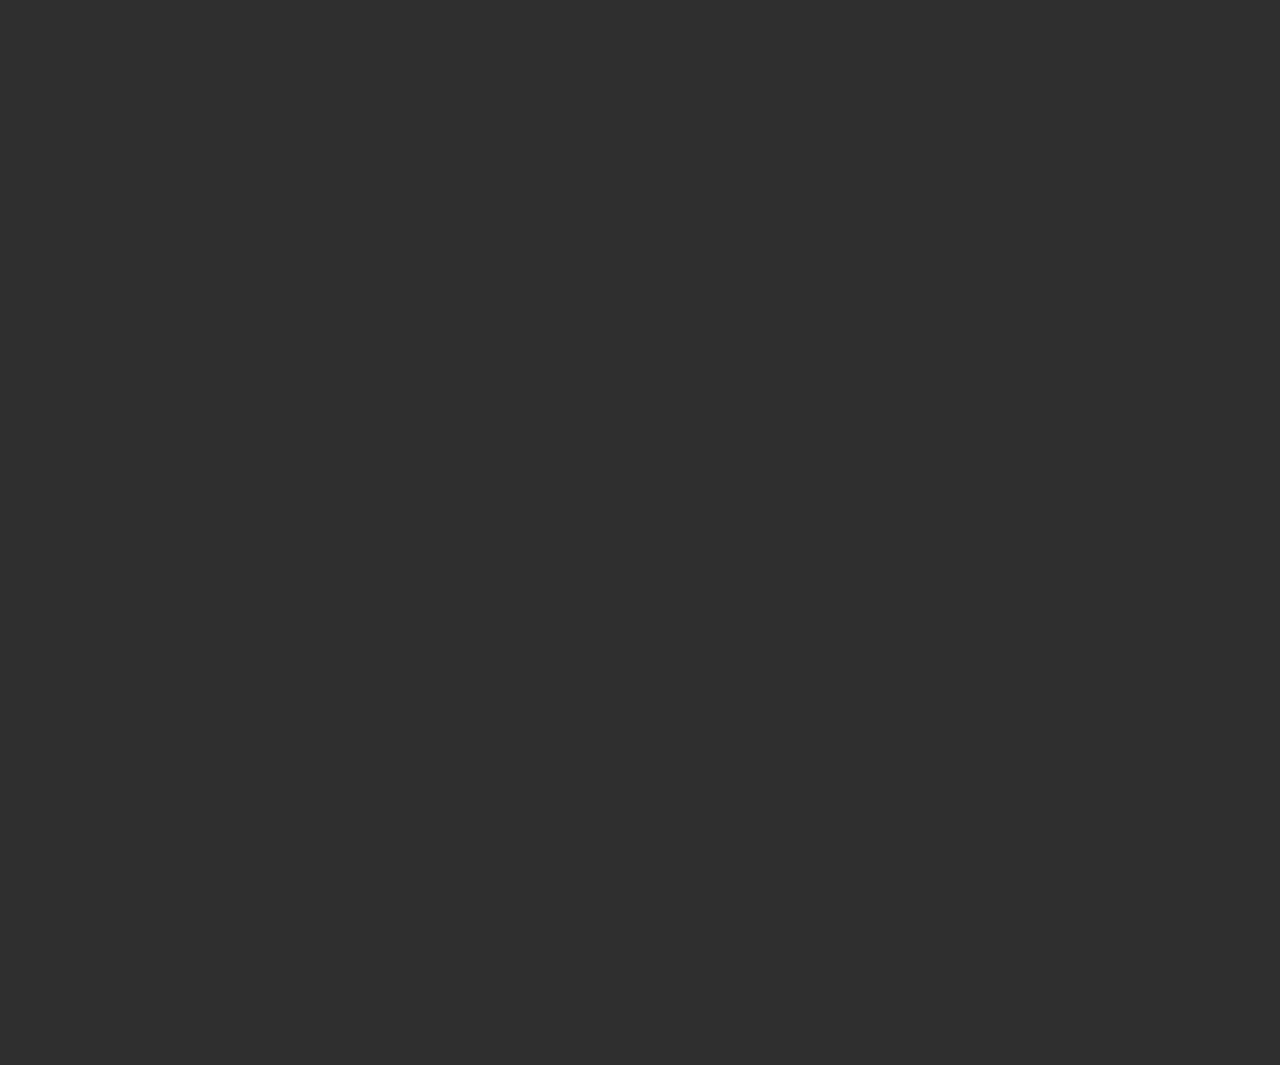
==== commit f47668e0: "Changed the li elements on the nav bar from snacks/cloth to How we Work and changed the first slide " ====
--- a/src/index.html
+++ b/src/index.html
@@ -39,9 +39,9 @@
 				<ul class="nav row">
 					<li data-slide="1" class="col-12 col-sm-2"><a id="menu-link-1" href="#slide-1" title="Next Section"><span class="icon icon-home"></span> <span class="text">HOME</span></a></li>
 					<li data-slide="2" class="col-12 col-sm-2"><a id="menu-link-2" href="#slide-2" title="Next Section"><span class="icon icon-user"></span> <span class="text">ABOUT US</span></a></li>
-					<li data-slide="3" class="col-12 col-sm-2"><a id="menu-link-3" href="#slide-3" title="Next Section"><span class="icon icon-briefcase"></span> <span class="text">SNACKS</span></a></li>
-					<li data-slide="4" class="col-12 col-sm-2"><a id="menu-link-4" href="#slide-4" title="Next Section"><span class="icon icon-gears"></span> <span class="text">SUPPLIES</span></a></li>
-					<li data-slide="5" class="col-12 col-sm-2"><a id="menu-link-5" href="#slide-5" title="Next Section"><span class="icon icon-heart"></span> <span class="text">VOLUNTEERS</span></a></li>
+					<li data-slide="3" class="col-12 col-sm-2"><a id="menu-link-3" href="#slide-3" title="Next Section"><span class="icon icon-briefcase"></span> <span class="text">HOW WE WORK</span></a></li>
+				<!--	<li data-slide="4" class="col-12 col-sm-2"><a id="menu-link-4" href="#slide-4" title="Next Section"><span class="icon icon-gears"></span> <span class="text">SUPPLIES</span></a></li> -->
+					<li data-slide="4" class="col-12 col-sm-2"><a id="menu-link-4" href="#slide-4" title="Next Section"><span class="icon icon-heart"></span> <span class="text">VOLUNTEERS</span></a></li>
 					<li data-slide="6" class="col-12 col-sm-2"><a id="menu-link-6" href="#slide-6" title="Next Section"><span class="icon icon-envelope"></span> <span class="text">CONTACT</span></a></li>
 				</ul>
 				<div class="row">
@@ -186,20 +186,20 @@
 	</div><!-- /slide4 -->
 	
 	<!-- === Slide 5 === -->
-	<div class="slide story" id="slide-5" data-slide="5">
+<!--	<div class="slide story" id="slide-5" data-slide="5">
 		<div class="container">
 			<div class="row title-row">
 				<div class="col-12 font-thin"><span class="font-semibold">Clients</span> we’ve worked with</div>
 			</div><!-- /row -->
-			<div class="row line-row">
-				<div class="hr">&nbsp;</div>
-			</div><!-- /row -->
-			<div class="row subtitle-row">
+<!--			<div class="row line-row">
+				<div class="hr">&nbsp;</div>
+			</div><!-- /row -->
+<!--			<div class="row subtitle-row">
 				<div class="col-sm-1 hidden-sm">&nbsp;</div>
 				<div class="col-12 col-sm-10 font-light">Contrary to popular belief, Lorem Ipsum is not simply random text. It has roots in a piece of classical Latin literature from 45 BC, making it over 2000 years old. <br/><br/> The standard chunk of Lorem Ipsum used since the 1500s is reproduced below for those interested. Sections 1.10.32 and 1.10.33 from "de Finibus Bonorum et Malorum" by Cicero.</div>
 				<div class="col-sm-1 hidden-sm">&nbsp;</div>
 			</div><!-- /row -->
-			<div class="row content-row">
+<!--			<div class="row content-row">
 				<div class="col-1 col-sm-1 hidden-sm">&nbsp;</div>
 				<div class="col-12 col-sm-2"><img src="images/client01.png" alt=""></div>
 				<div class="col-12 col-sm-2"><img src="images/client02.png" alt=""></div>
@@ -208,8 +208,8 @@
 				<div class="col-12 col-sm-2"><img src="images/client05.png" alt=""></div>
 				<div class="col-1 col-sm-1 hidden-sm">&nbsp;</div>
 			</div><!-- /row -->
-		</div><!-- /container -->
-	</div><!-- /slide5 -->
+<!--		</div><!-- /container -->
+<!--	</div><!-- /slide5 --> 
 	
 	<!-- === Slide 6 / Contact === -->
 	<div class="slide story" id="slide-6" data-slide="6">
--- a/src/css/style.css
+++ b/src/css/style.css
@@ -305,6 +305,7 @@
 	background-color: #1abc9c;
 	color: #e4e6e5;
 	padding-top: 90px;
+	height: 100%;
 }
 
 	.title-row {
--- a/src/css/additional-home-style.css
+++ b/src/css/additional-home-style.css
@@ -8,3 +8,12 @@
 .bcam_bci {
 	width: 439px;
 }
+
+/* overriding bottom contact */
+#slide-6 {
+	height: 600px;
+}
+
+#contact-row-4 {
+	padding-top: 20px;
+}
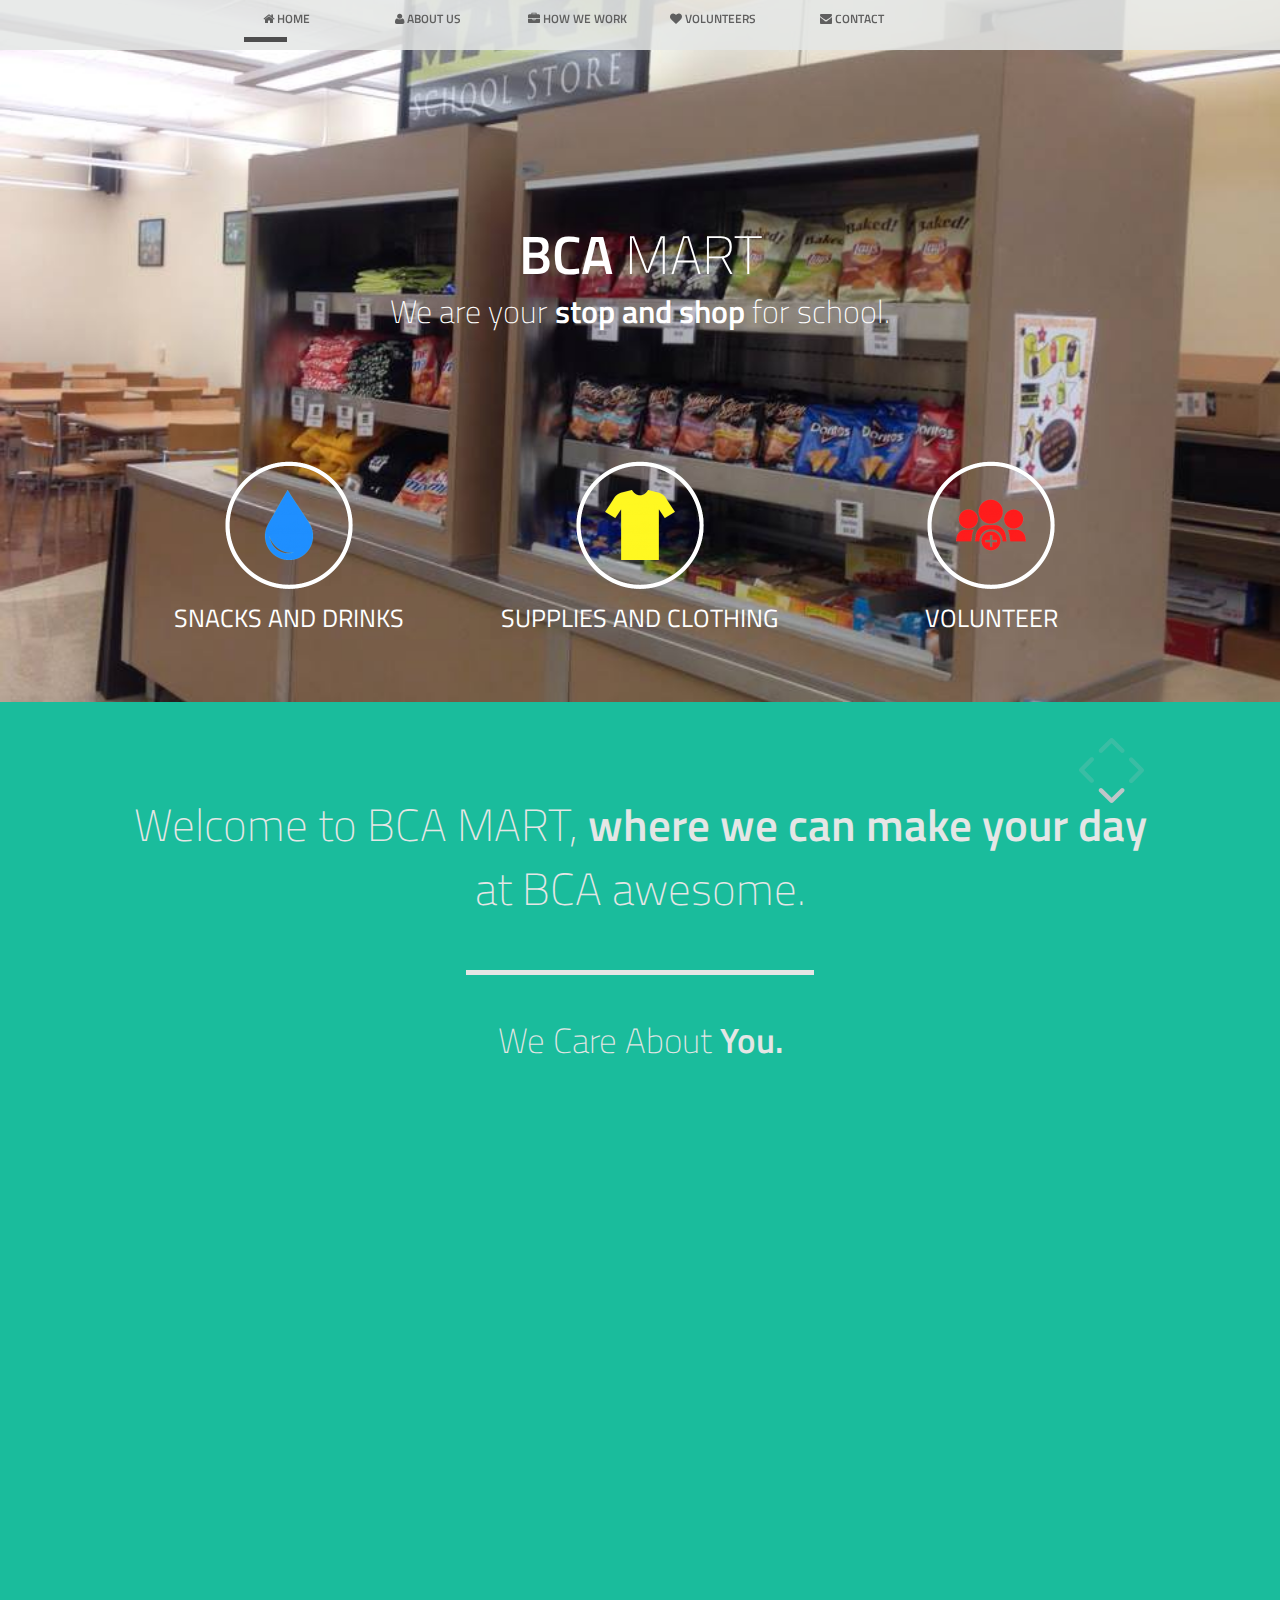
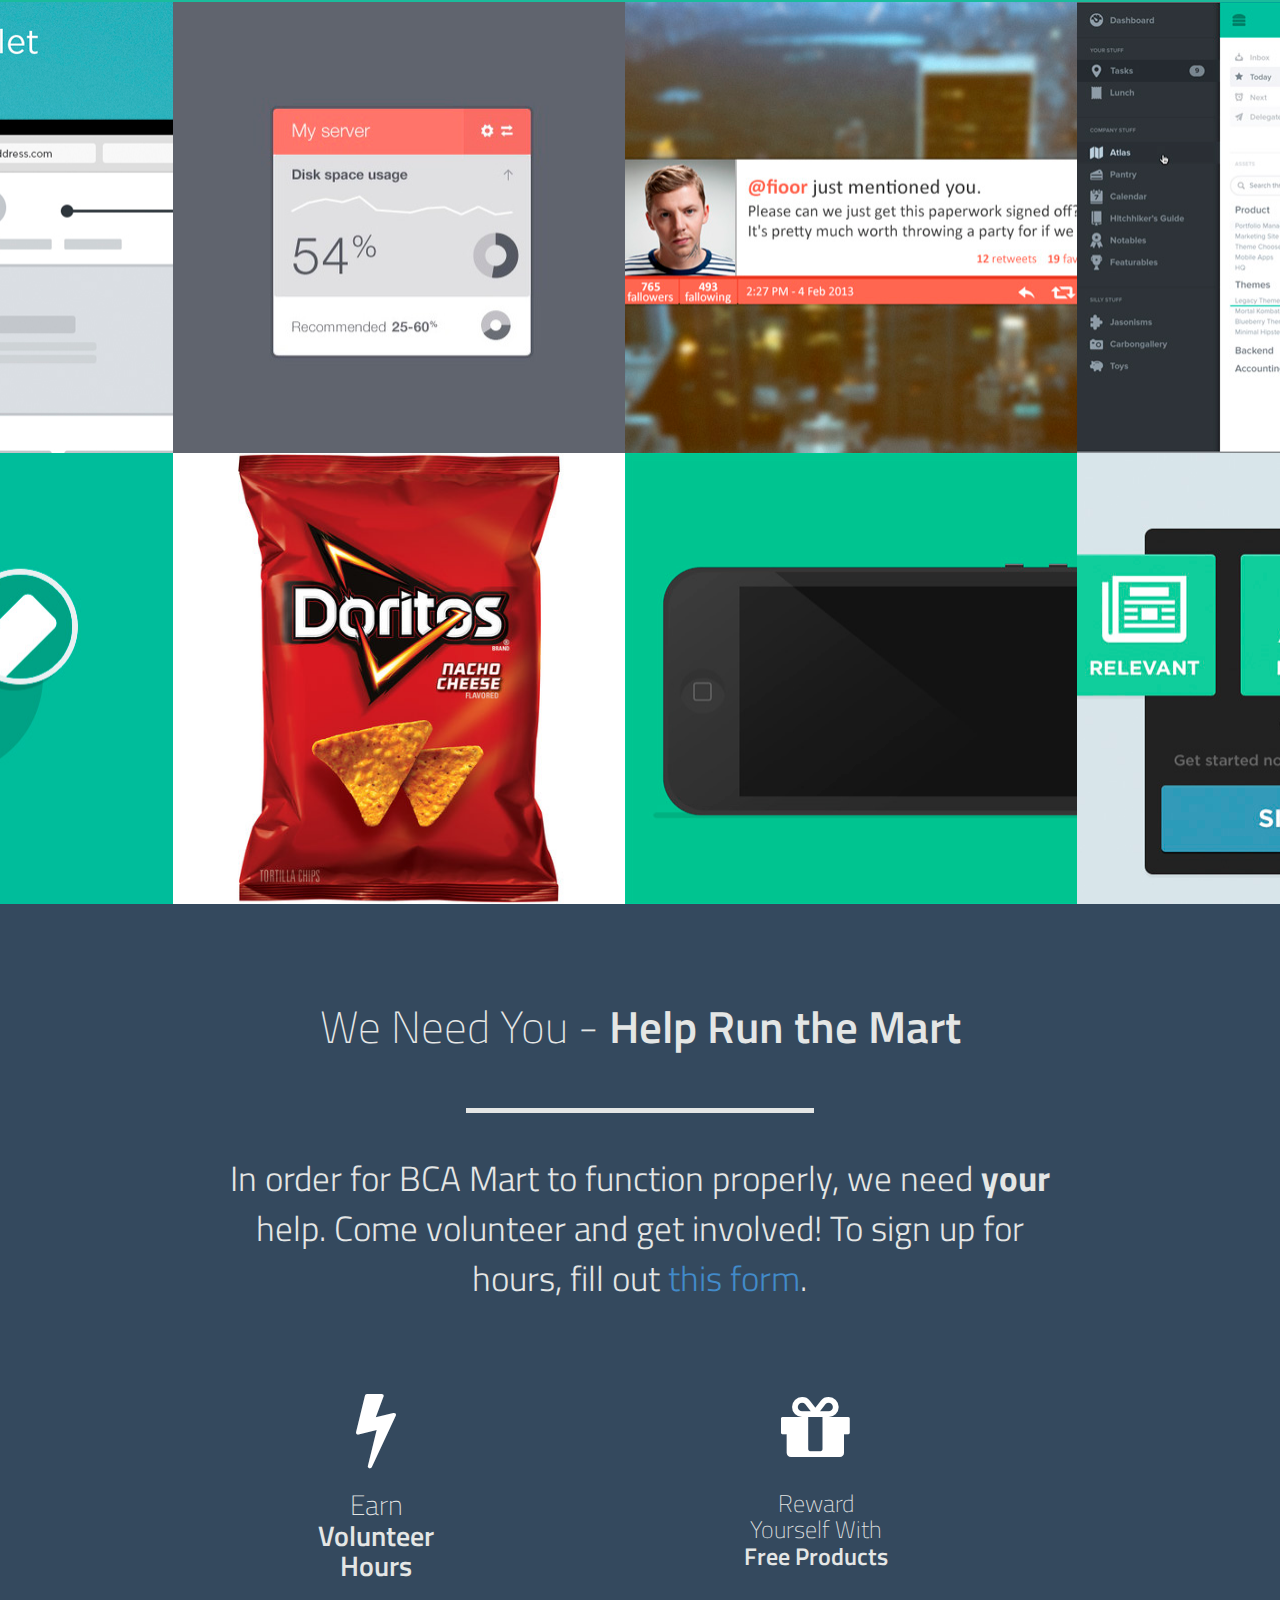
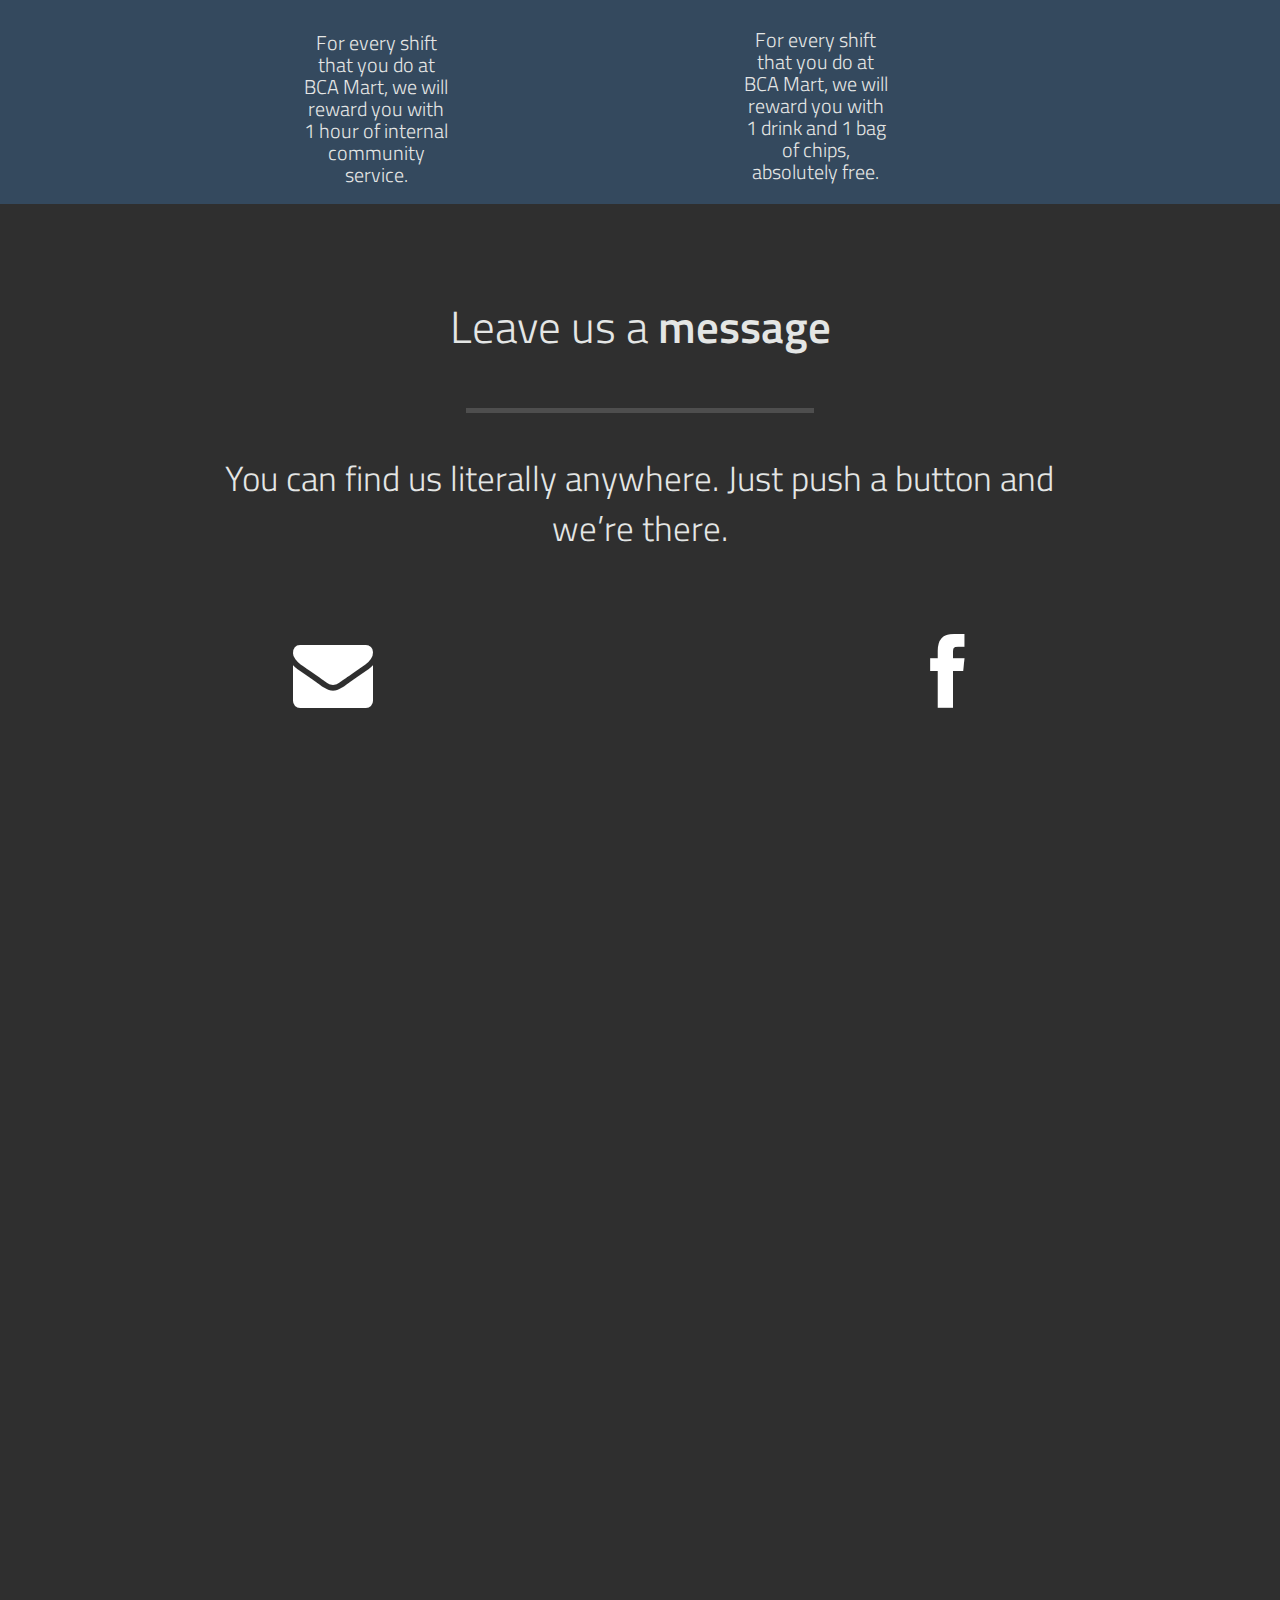
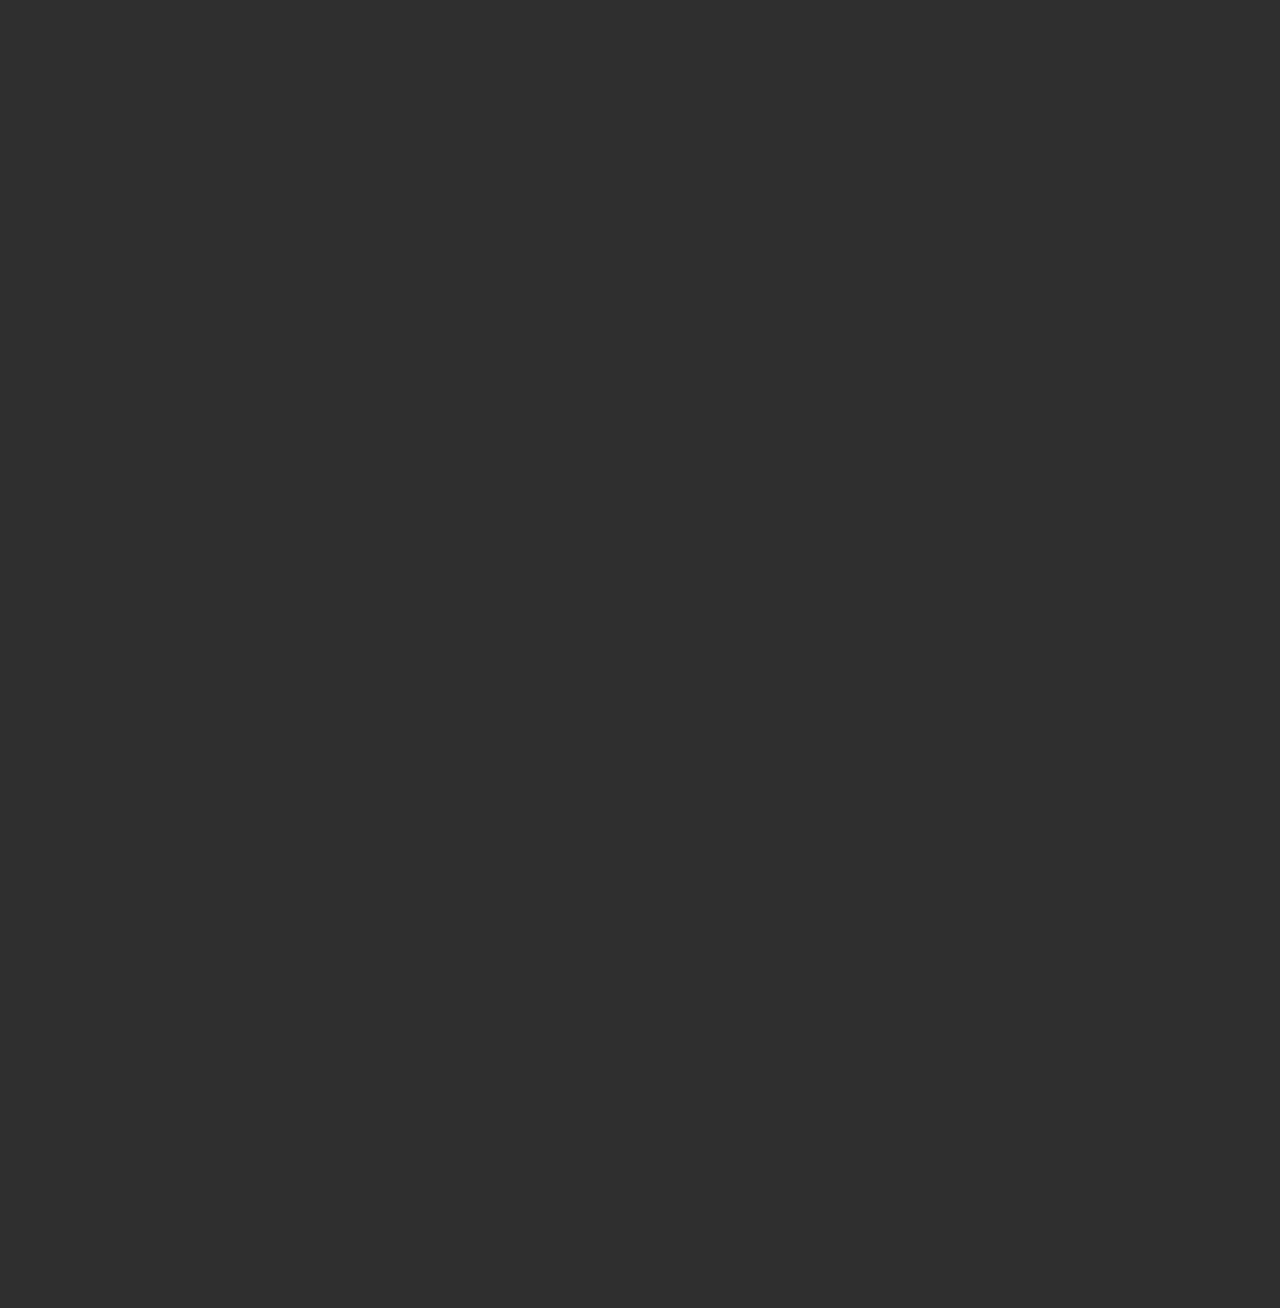
==== commit b06304ad: "Fixed slide error" ====
--- a/src/index.html
+++ b/src/index.html
@@ -73,9 +73,9 @@
 				</div><!-- /col-12 -->
 			</div><!-- /row -->
 			<div id="home-row-2" class="row clearfix">
-				<div class="col-12 col-sm-4"><div class="home-hover navigation-slide" data-slide="4"><img src="images/s02.png"></div><span>SNACKS AND DRINKS</span></div>
+				<div class="col-12 col-sm-4"><div class="home-hover navigation-slide" data-slide="3"><img src="images/s02.png"></div><span>SNACKS AND DRINKS</span></div>
 				<div class="col-12 col-sm-4"><div class="home-hover navigation-slide" data-slide="3"><img src="images/s01.png"></div><span>SUPPLIES AND CLOTHING</span></div>
-				<div class="col-12 col-sm-4"><div class="home-hover navigation-slide" data-slide="5"><img src="images/s03.png"></div><span>VOLUNTEER</span></div>
+				<div class="col-12 col-sm-4"><div class="home-hover navigation-slide" data-slide="4"><img src="images/s03.png"></div><span>VOLUNTEER</span></div>
 			</div><!-- /row -->
 		</div><!-- /container -->
 	</div><!-- /slide1 -->
--- a/src/css/style.css
+++ b/src/css/style.css
@@ -442,6 +442,7 @@
 	background-color: #34495e;
 	color: #e4e6e5;
 	padding-top: 90px;
+	height: 100%;
 }
 
 #slide-4 i {
@@ -461,6 +462,7 @@
 	color: #e4e6e5;
 	padding-bottom: 350px;
 	padding-top: 90px;
+	height: 100%;
 }
 
 @media (max-width: 767px) {
--- a/src/css/additional-home-style.css
+++ b/src/css/additional-home-style.css
@@ -12,6 +12,7 @@
 /* overriding bottom contact */
 #slide-6 {
 	height: 600px;
+	height: 100%;
 }
 
 #contact-row-4 {
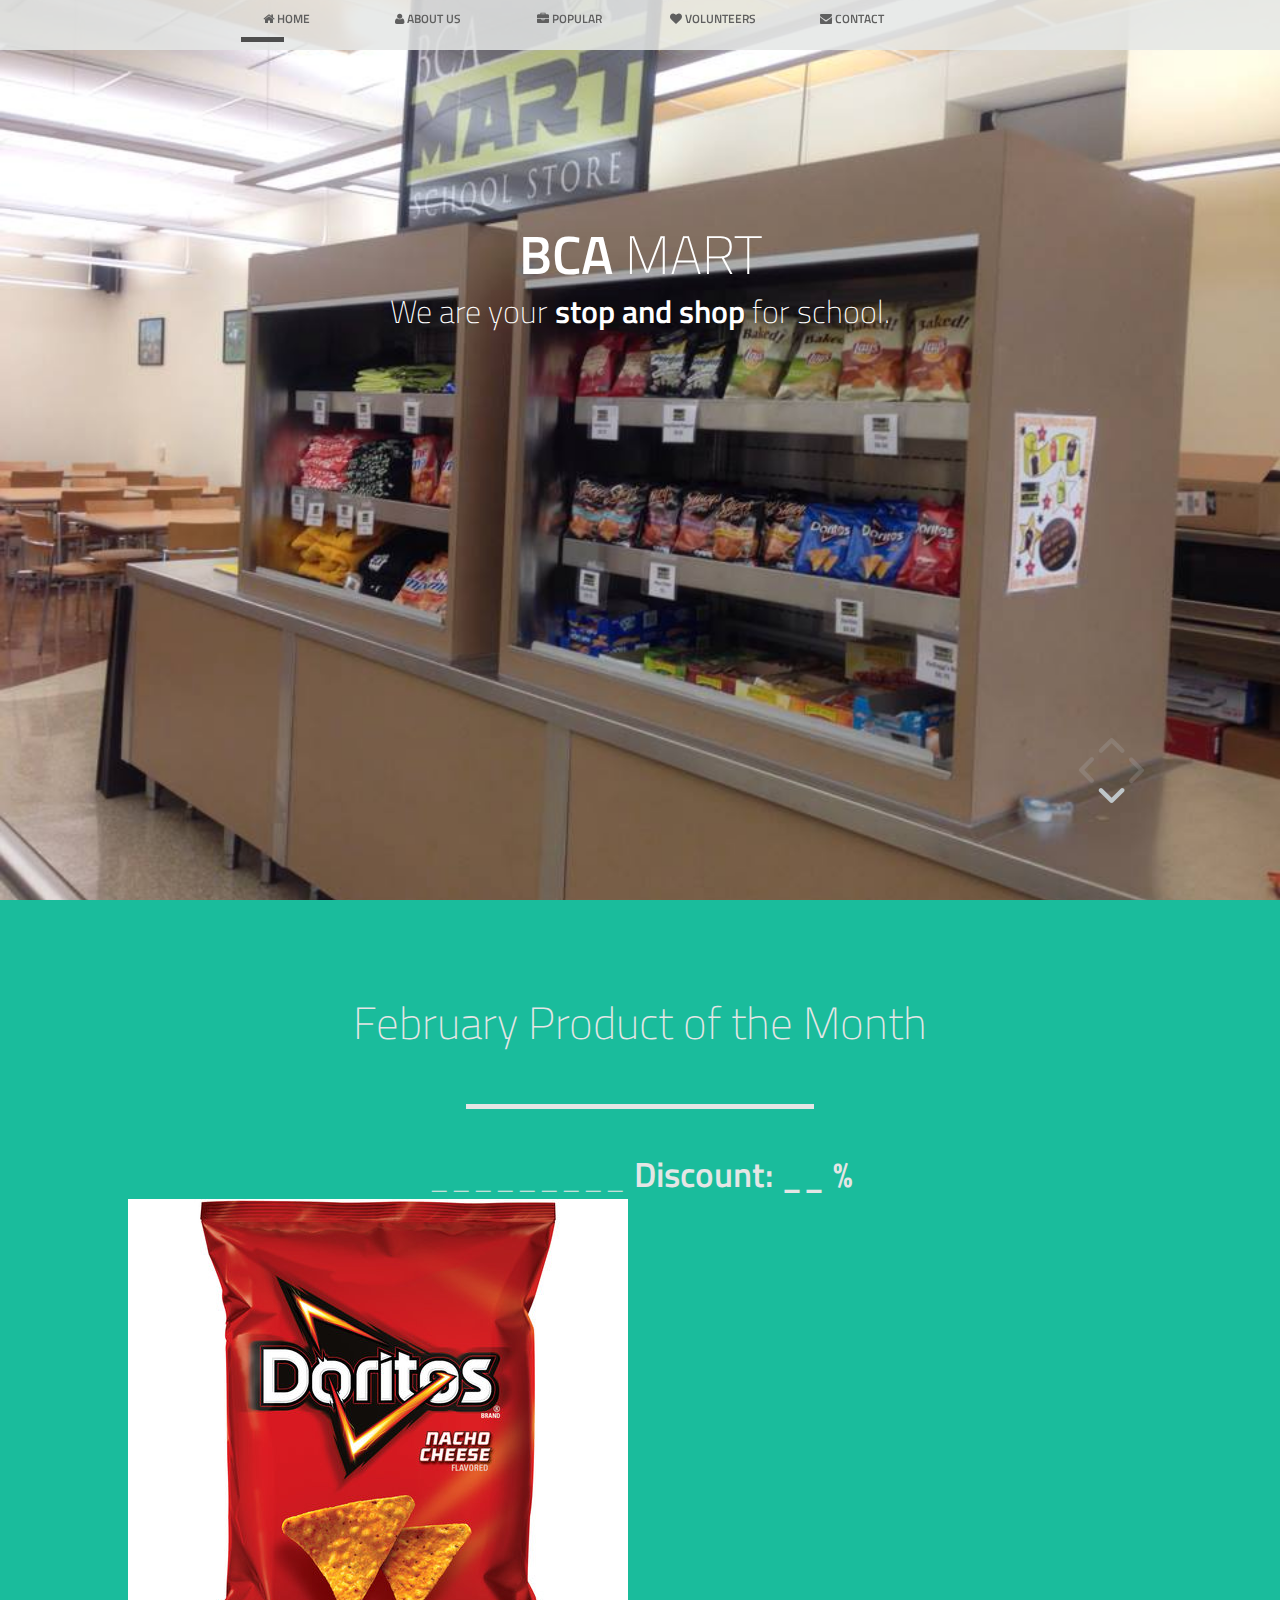
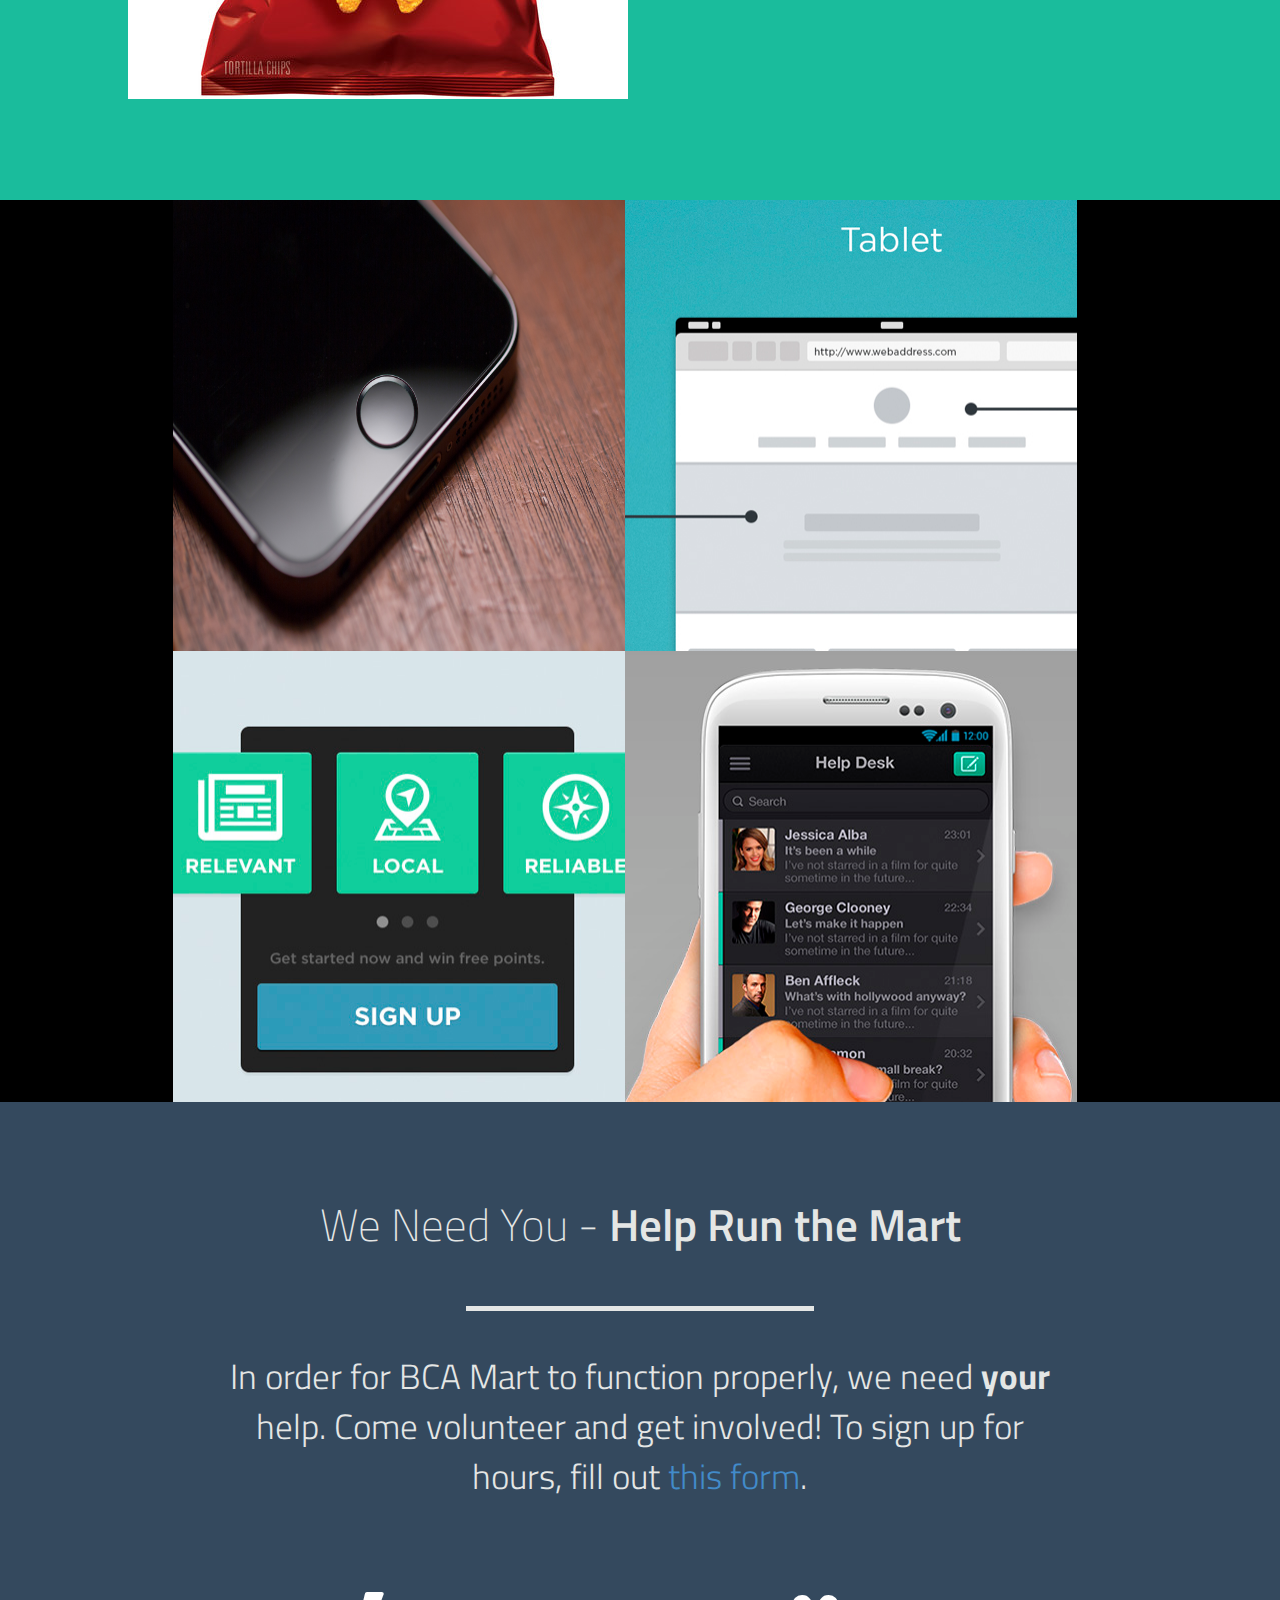
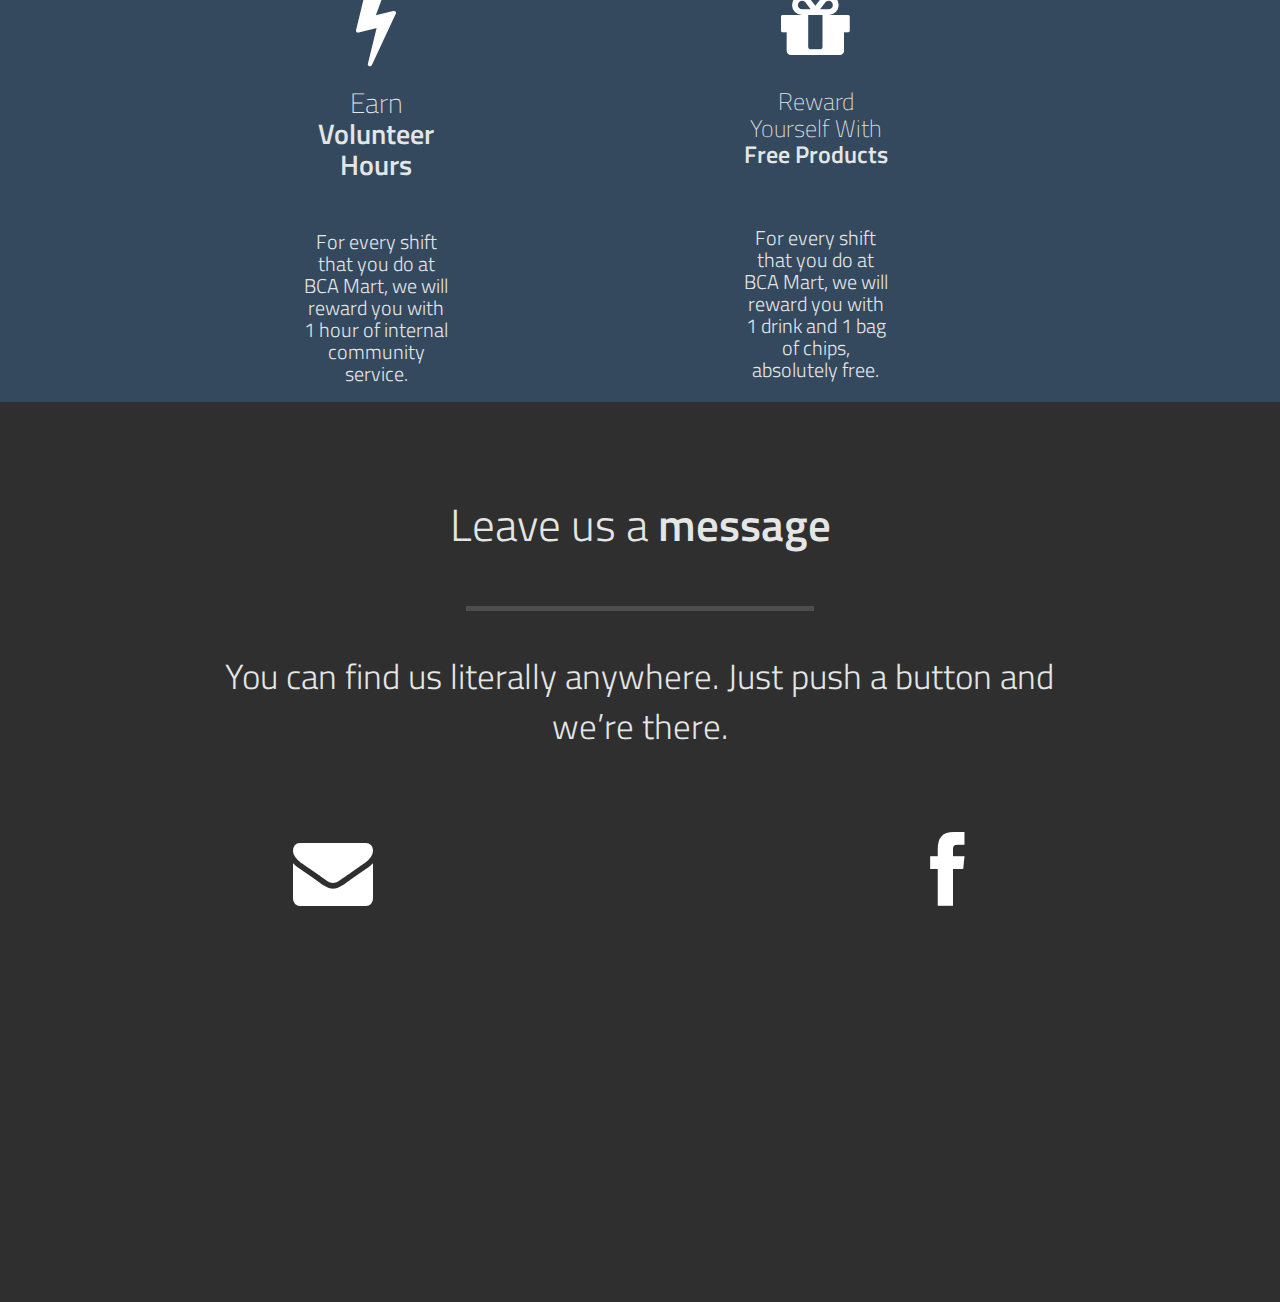
==== commit 160879ad: "Changed home page layout" ====
--- a/src/index.html
+++ b/src/index.html
@@ -39,7 +39,7 @@
 				<ul class="nav row">
 					<li data-slide="1" class="col-12 col-sm-2"><a id="menu-link-1" href="#slide-1" title="Next Section"><span class="icon icon-home"></span> <span class="text">HOME</span></a></li>
 					<li data-slide="2" class="col-12 col-sm-2"><a id="menu-link-2" href="#slide-2" title="Next Section"><span class="icon icon-user"></span> <span class="text">ABOUT US</span></a></li>
-					<li data-slide="3" class="col-12 col-sm-2"><a id="menu-link-3" href="#slide-3" title="Next Section"><span class="icon icon-briefcase"></span> <span class="text">HOW WE WORK</span></a></li>
+					<li data-slide="3" class="col-12 col-sm-2"><a id="menu-link-3" href="#slide-3" title="Next Section"><span class="icon icon-briefcase"></span> <span class="text">POPULAR</span></a></li>
 				<!--	<li data-slide="4" class="col-12 col-sm-2"><a id="menu-link-4" href="#slide-4" title="Next Section"><span class="icon icon-gears"></span> <span class="text">SUPPLIES</span></a></li> -->
 					<li data-slide="4" class="col-12 col-sm-2"><a id="menu-link-4" href="#slide-4" title="Next Section"><span class="icon icon-heart"></span> <span class="text">VOLUNTEERS</span></a></li>
 					<li data-slide="6" class="col-12 col-sm-2"><a id="menu-link-6" href="#slide-6" title="Next Section"><span class="icon icon-envelope"></span> <span class="text">CONTACT</span></a></li>
@@ -73,9 +73,9 @@
 				</div><!-- /col-12 -->
 			</div><!-- /row -->
 			<div id="home-row-2" class="row clearfix">
-				<div class="col-12 col-sm-4"><div class="home-hover navigation-slide" data-slide="3"><img src="images/s02.png"></div><span>SNACKS AND DRINKS</span></div>
-				<div class="col-12 col-sm-4"><div class="home-hover navigation-slide" data-slide="3"><img src="images/s01.png"></div><span>SUPPLIES AND CLOTHING</span></div>
-				<div class="col-12 col-sm-4"><div class="home-hover navigation-slide" data-slide="4"><img src="images/s03.png"></div><span>VOLUNTEER</span></div>
+			<!--	<div class="col-12 col-sm-4"><div class="home-hover navigation-slide" data-slide="3"><img src="images/s02.png"></div><span>SNACKS AND DRINKS</span></div> -->
+			<!--	<div class="col-12 col-sm-4"><div class="home-hover navigation-slide" data-slide="3"><img src="images/s01.png"></div><span>SUPPLIES AND CLOTHING</span></div> -->
+			<!--	<div class="col-12 col-sm-4"><div class="home-hover navigation-slide" data-slide="4"><img src="images/s03.png"></div><span>VOLUNTEER</span></div> -->
 			</div><!-- /row -->
 		</div><!-- /container -->
 	</div><!-- /slide1 -->
@@ -84,13 +84,14 @@
 	<div class="slide story" id="slide-2" data-slide="2">
 		<div class="container">
 			<div class="row title-row">
-				<div class="col-12 font-thin">Welcome to BCA MART, <span class="font-semibold"> where we can make your day</span> at BCA awesome.</div>
+				<div class="col-12 font-thin">February Product of the Month <span class="font-semibold"> </div>
 			</div><!-- /row -->
 			<div class="row line-row">
 				<div class="hr">&nbsp;</div>
 			</div><!-- /row -->
 			<div class="row subtitle-row">
-				<div class="col-12 font-thin">We Care About <span class="font-semibold">You.</span></div>
+				<div class="col-12 font-thin"> _________ <span class="font-semibold"> Discount: __ % </span></div>
+				<div class="col-12 col-sm-6 col-lg-2"><img src="images/portfolio/p03-small.jpg" id="featured" alt=""></a></div>
 			</div><!-- /row -->
 			<!--
 			<div class="row content-row">
@@ -126,14 +127,14 @@
 		<div class="row">
 			<div class="col-12 col-sm-6 col-lg-2"><a data-fancybox-group="portfolio" class="fancybox" href="images/portfolio/IPhone_5S_Home_Button.jpg"><img class="thumb" src="images/portfolio/IPhone_5S_Home_Button.jpg" alt=""></a></div>
 		<div class="col-12 col-sm-6 col-lg-2"><a data-fancybox-group="portfolio" class="fancybox" href="images/portfolio/p02-large.jpg"><img class="thumb" src="images/portfolio/p02-small.jpg" alt=""></a></div>
-			<div class="col-12 col-sm-6 col-lg-2"><a data-fancybox-group="portfolio" class="fancybox" href="images/portfolio/p09-large.jpg"><img class="thumb" src="images/portfolio/p09-small.jpg" alt=""></a></div>
-			<div class="col-12 col-sm-6 col-lg-2"><a data-fancybox-group="portfolio" class="fancybox" href="images/portfolio/p010-large.jpg"><img class="thumb" src="images/portfolio/p10-small.jpg" alt=""></a></div>
-			<div class="col-12 col-sm-6 col-lg-2"><a data-fancybox-group="portfolio" class="fancybox" href="images/portfolio/p05-large.jpg"><img class="thumb" src="images/portfolio/p05-small.jpg" alt=""></a></div>
-			<div class="col-12 col-sm-6 col-lg-2"><a data-fancybox-group="portfolio" class="fancybox" href="images/portfolio/p06-large.jpg"><img class="thumb" src="images/portfolio/p06-small.jpg" alt=""></a></div>
-			<div class="col-12 col-sm-6 col-lg-2"><a data-fancybox-group="portfolio" class="fancybox" href="images/portfolio/p07-large.jpg"><img class="thumb" src="images/portfolio/p07-small.jpg" alt=""></a></div>
-			<div class="col-12 col-sm-6 col-lg-2"><a data-fancybox-group="portfolio" class="fancybox" href="images/portfolio/p08-large.jpg"><img class="thumb" src="images/portfolio/p08-small.jpg" alt=""></a></div>
-			<div class="col-12 col-sm-6 col-lg-2"><a data-fancybox-group="portfolio" class="fancybox" href="images/portfolio/p03-small.jpg"><img class="thumb" src="images/portfolio/p03-small.jpg" alt=""></a></div>
-			<div class="col-12 col-sm-6 col-lg-2"><a data-fancybox-group="portfolio" class="fancybox" href="images/portfolio/p04-large.jpg"><img class="thumb" src="images/portfolio/p04-small.jpg" alt=""></a></div>
+		<!--	<div class="col-12 col-sm-6 col-lg-2"><a data-fancybox-group="portfolio" class="fancybox" href="images/portfolio/p09-large.jpg"><img class="thumb" src="images/portfolio/p09-small.jpg" alt=""></a></div> -->
+		<!--	<div class="col-12 col-sm-6 col-lg-2"><a data-fancybox-group="portfolio" class="fancybox" href="images/portfolio/p010-large.jpg"><img class="thumb" src="images/portfolio/p10-small.jpg" alt=""></a></div> -->
+		<!--	<div class="col-12 col-sm-6 col-lg-2"><a data-fancybox-group="portfolio" class="fancybox" href="images/portfolio/p05-large.jpg"><img class="thumb" src="images/portfolio/p05-small.jpg" alt=""></a></div> -->
+		<!--	<div class="col-12 col-sm-6 col-lg-2"><a data-fancybox-group="portfolio" class="fancybox" href="images/portfolio/p06-large.jpg"><img class="thumb" src="images/portfolio/p06-small.jpg" alt=""></a></div> -->
+		<!--	<div class="col-12 col-sm-6 col-lg-2"><a data-fancybox-group="portfolio" class="fancybox" href="images/portfolio/p07-large.jpg"><img class="thumb" src="images/portfolio/p07-small.jpg" alt=""></a></div>
+			<div class="col-12 col-sm-6 col-lg-2"><a data-fancybox-group="portfolio" class="fancybox" href="images/portfolio/p08-large.jpg"><img class="thumb" src="images/portfolio/p08-small.jpg" alt=""></a></div> -->
+		<!--	<div class="col-12 col-sm-6 col-lg-2"><a data-fancybox-group="portfolio" class="fancybox" href="images/portfolio/p03-small.jpg"><img class="thumb" src="images/portfolio/p03-small.jpg" alt=""></a></div> -->
+		<!--	<div class="col-12 col-sm-6 col-lg-2"><a data-fancybox-group="portfolio" class="fancybox" href="images/portfolio/p04-large.jpg"><img class="thumb" src="images/portfolio/p04-small.jpg" alt=""></a></div> -->
 			<div class="col-12 col-sm-6 col-lg-2"><a data-fancybox-group="portfolio" class="fancybox" href="images/portfolio/p11-large.jpg"><img class="thumb" src="images/portfolio/p11-small.jpg" alt=""></a></div>
 			<div class="col-12 col-sm-6 col-lg-2"><a data-fancybox-group="portfolio" class="fancybox" href="images/portfolio/p12-large.jpg"><img class="thumb" src="images/portfolio/p12-small.jpg" alt=""></a></div>
 		</div><!-- /row -->
--- a/src/css/style.css
+++ b/src/css/style.css
@@ -26,6 +26,11 @@
 	position: relative;
 }
 
+.featured {
+	margin-right: auto;
+	margin-left: auto;
+}
+
 .breaker {
 	clear: both;
 	font-size: 1px;
@@ -228,6 +233,7 @@
     -o-background-size: cover;
     background-size: cover;
     width: 100%;
+    height: 100%;
 	background-attachment: relative;
 	background-position: center center;
 }
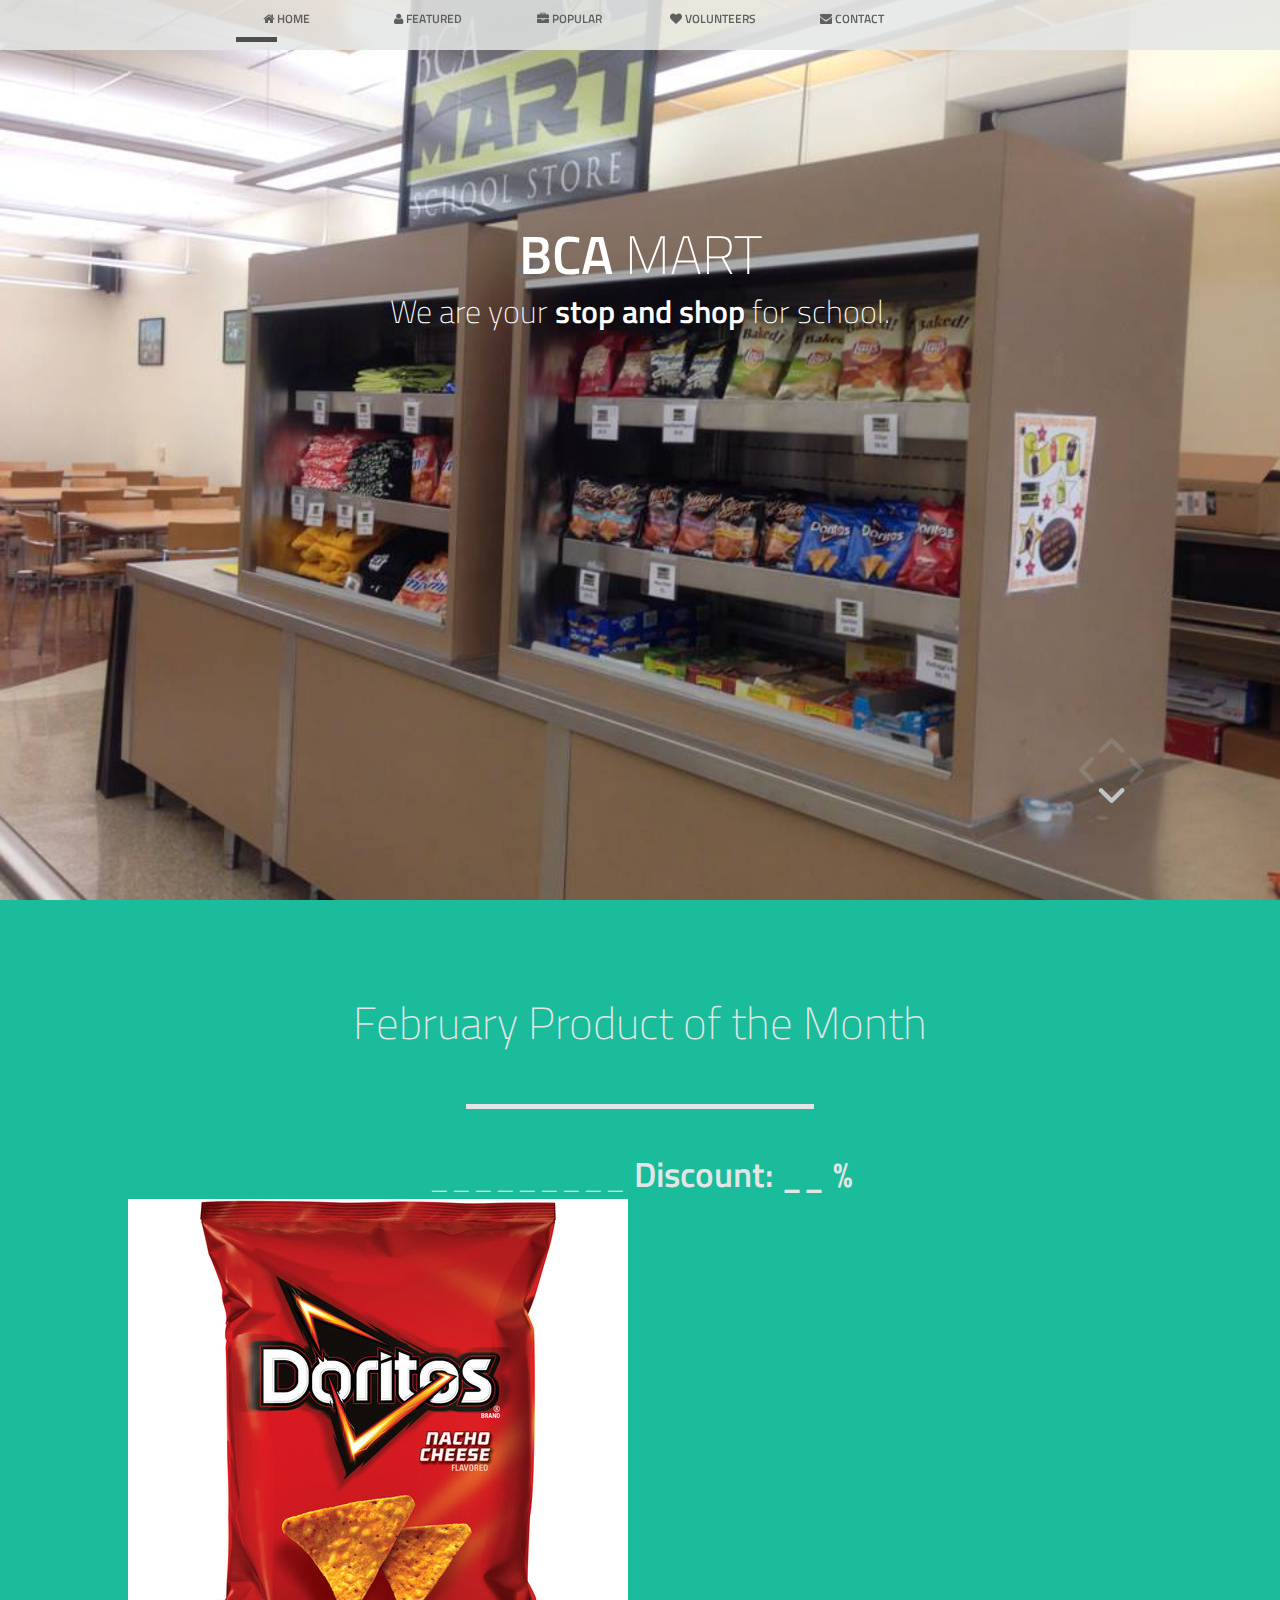
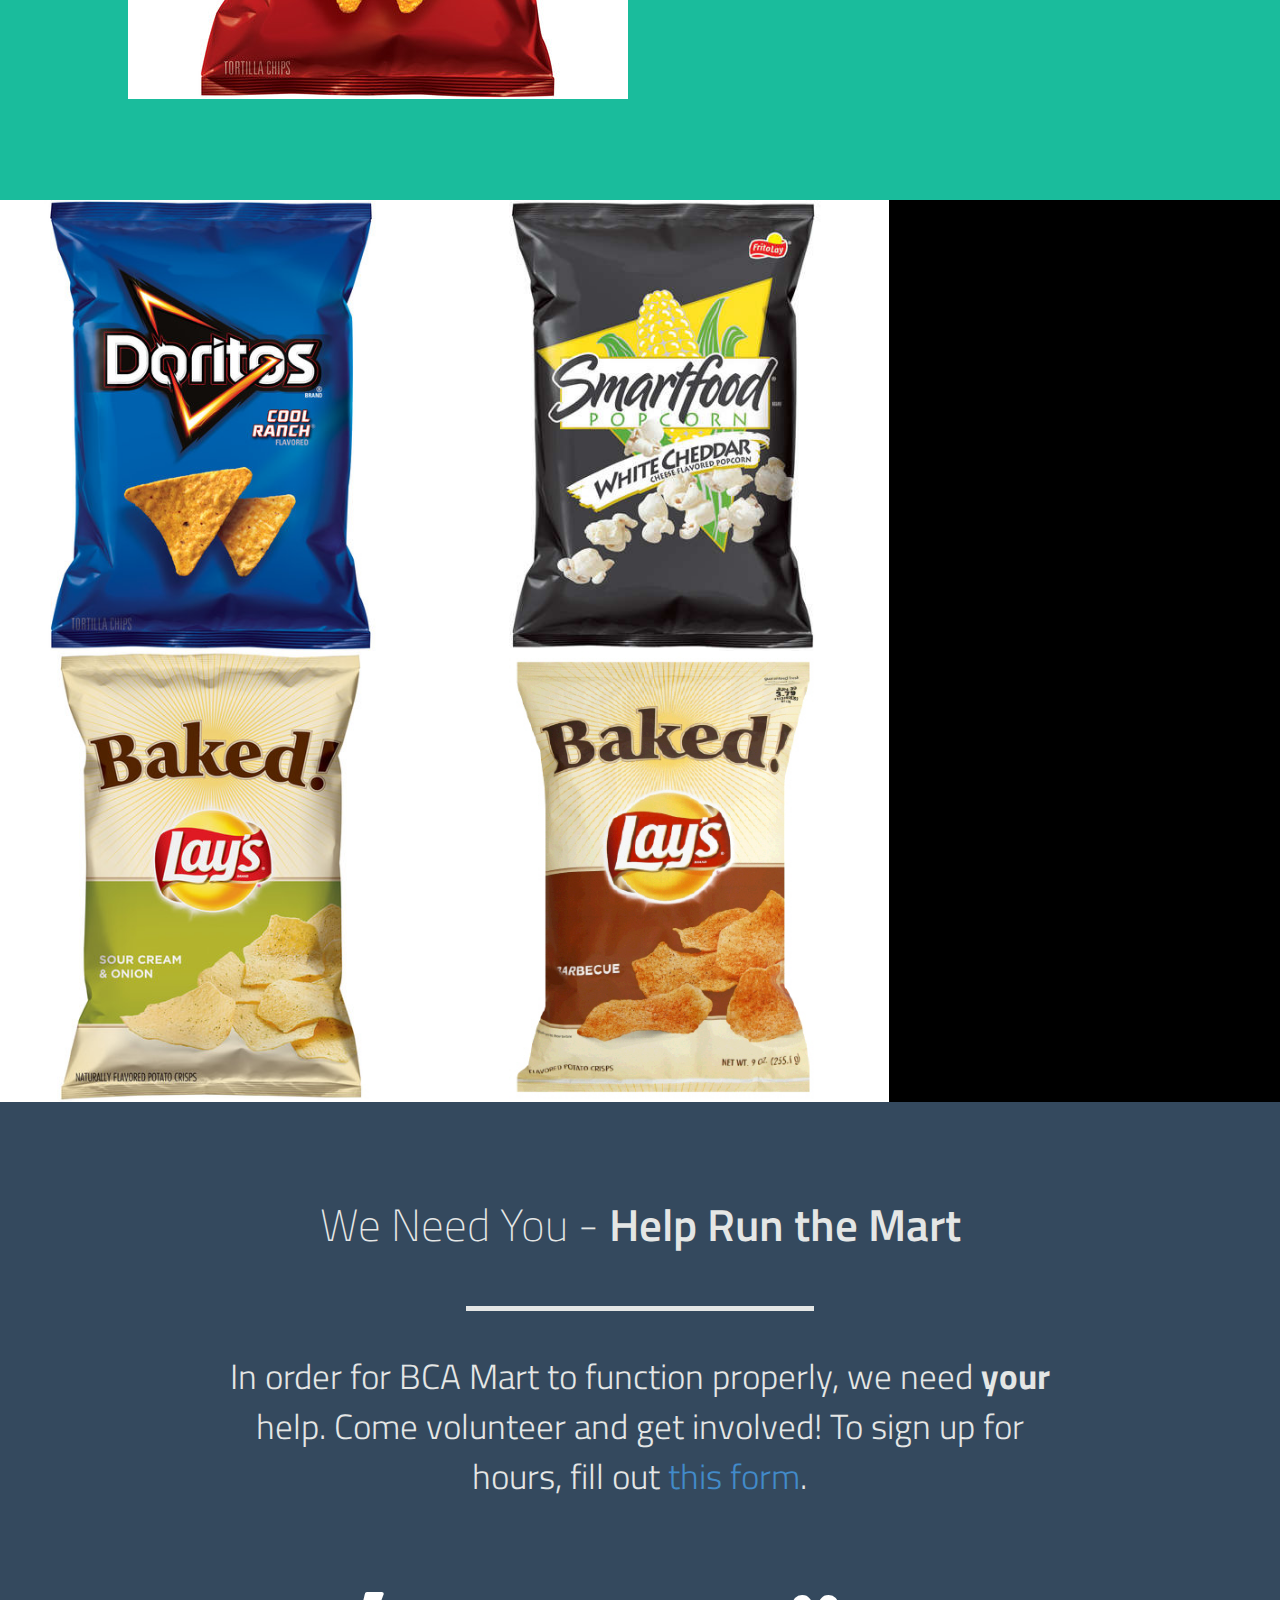
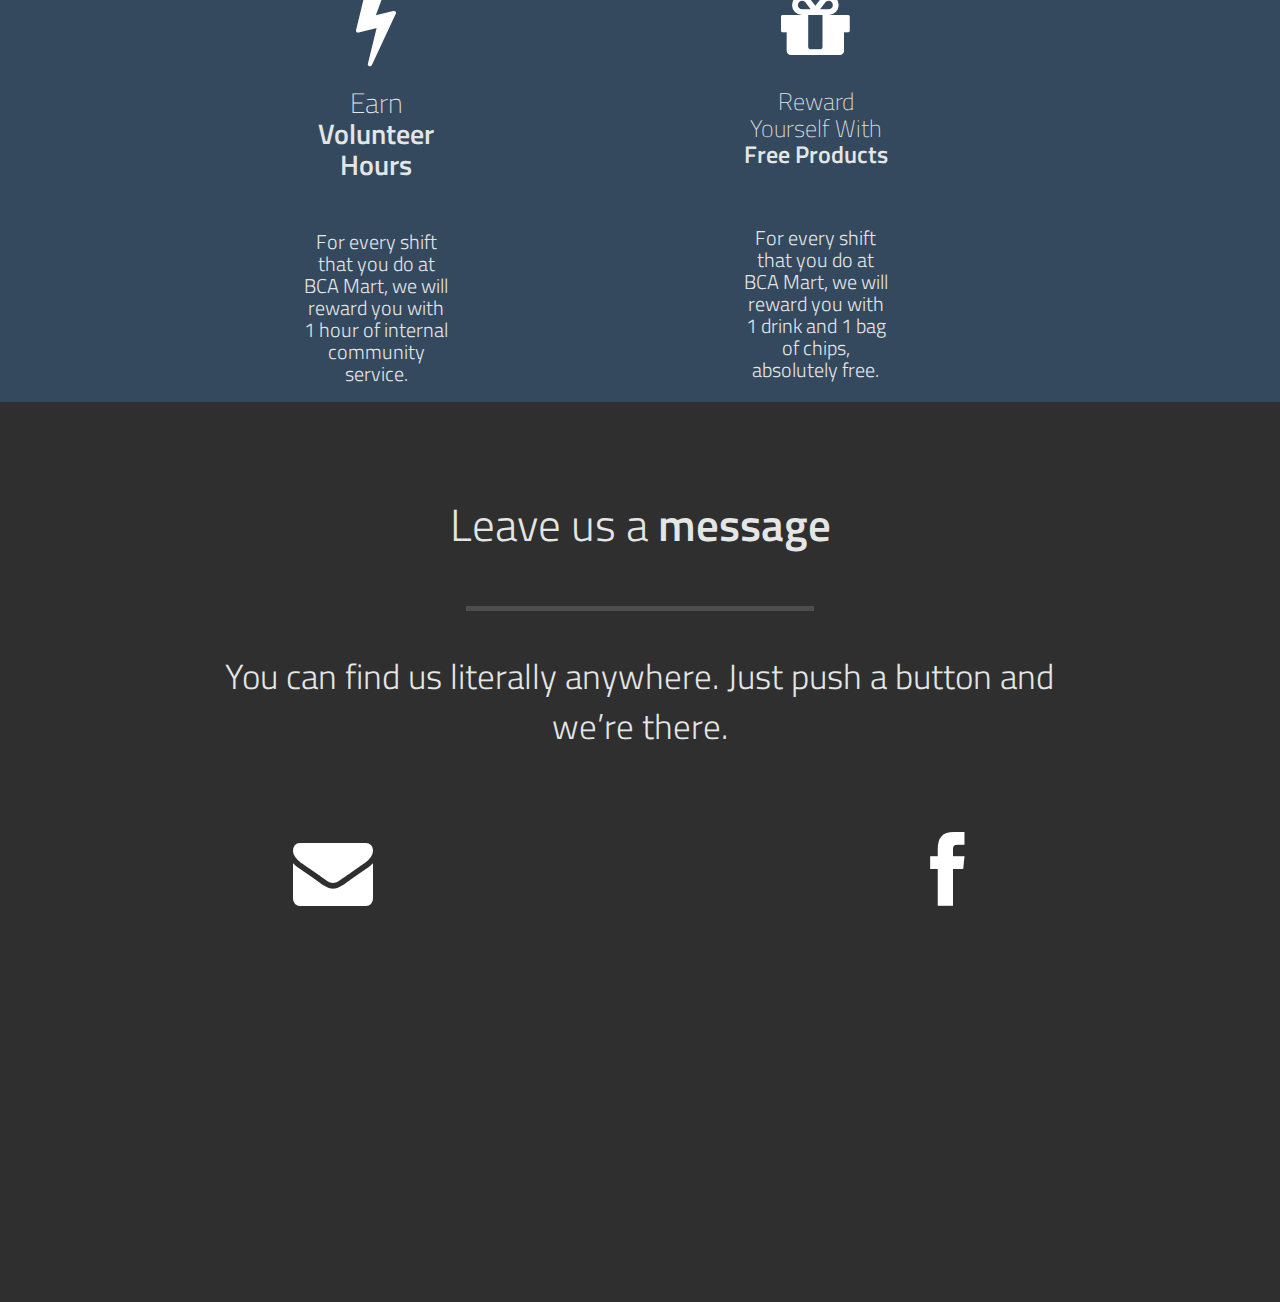
==== commit 72058db4: "Changed slideshow pictures for more relevant photos" ====
--- a/src/index.html
+++ b/src/index.html
@@ -38,7 +38,7 @@
 			<div class="nav-collapse collapse navbar-responsive-collapse">
 				<ul class="nav row">
 					<li data-slide="1" class="col-12 col-sm-2"><a id="menu-link-1" href="#slide-1" title="Next Section"><span class="icon icon-home"></span> <span class="text">HOME</span></a></li>
-					<li data-slide="2" class="col-12 col-sm-2"><a id="menu-link-2" href="#slide-2" title="Next Section"><span class="icon icon-user"></span> <span class="text">ABOUT US</span></a></li>
+					<li data-slide="2" class="col-12 col-sm-2"><a id="menu-link-2" href="#slide-2" title="Next Section"><span class="icon icon-user"></span> <span class="text">FEATURED</span></a></li>
 					<li data-slide="3" class="col-12 col-sm-2"><a id="menu-link-3" href="#slide-3" title="Next Section"><span class="icon icon-briefcase"></span> <span class="text">POPULAR</span></a></li>
 				<!--	<li data-slide="4" class="col-12 col-sm-2"><a id="menu-link-4" href="#slide-4" title="Next Section"><span class="icon icon-gears"></span> <span class="text">SUPPLIES</span></a></li> -->
 					<li data-slide="4" class="col-12 col-sm-2"><a id="menu-link-4" href="#slide-4" title="Next Section"><span class="icon icon-heart"></span> <span class="text">VOLUNTEERS</span></a></li>
@@ -125,8 +125,8 @@
 	<!-- === SLide 3 - Portfolio -->
 	<div class="slide story" id="slide-3" data-slide="3">
 		<div class="row">
-			<div class="col-12 col-sm-6 col-lg-2"><a data-fancybox-group="portfolio" class="fancybox" href="images/portfolio/IPhone_5S_Home_Button.jpg"><img class="thumb" src="images/portfolio/IPhone_5S_Home_Button.jpg" alt=""></a></div>
-		<div class="col-12 col-sm-6 col-lg-2"><a data-fancybox-group="portfolio" class="fancybox" href="images/portfolio/p02-large.jpg"><img class="thumb" src="images/portfolio/p02-small.jpg" alt=""></a></div>
+			<div class="col-12 col-sm-6 col-lg-2"><a data-fancybox-group="portfolio" class="fancybox" href="images/portfolio/Doritos Cool Ranch.jpg"><img class="thumb" src="images/portfolio/Doritos Cool Ranch.jpg" alt=""></a></div>
+		<div class="col-12 col-sm-6 col-lg-2"><a data-fancybox-group="portfolio" class="fancybox" href="images/portfolio/Smartfood.jpg"><img class="thumb" src="images/portfolio/Smartfood.jpg" alt=""></a></div>
 		<!--	<div class="col-12 col-sm-6 col-lg-2"><a data-fancybox-group="portfolio" class="fancybox" href="images/portfolio/p09-large.jpg"><img class="thumb" src="images/portfolio/p09-small.jpg" alt=""></a></div> -->
 		<!--	<div class="col-12 col-sm-6 col-lg-2"><a data-fancybox-group="portfolio" class="fancybox" href="images/portfolio/p010-large.jpg"><img class="thumb" src="images/portfolio/p10-small.jpg" alt=""></a></div> -->
 		<!--	<div class="col-12 col-sm-6 col-lg-2"><a data-fancybox-group="portfolio" class="fancybox" href="images/portfolio/p05-large.jpg"><img class="thumb" src="images/portfolio/p05-small.jpg" alt=""></a></div> -->
@@ -135,8 +135,8 @@
 			<div class="col-12 col-sm-6 col-lg-2"><a data-fancybox-group="portfolio" class="fancybox" href="images/portfolio/p08-large.jpg"><img class="thumb" src="images/portfolio/p08-small.jpg" alt=""></a></div> -->
 		<!--	<div class="col-12 col-sm-6 col-lg-2"><a data-fancybox-group="portfolio" class="fancybox" href="images/portfolio/p03-small.jpg"><img class="thumb" src="images/portfolio/p03-small.jpg" alt=""></a></div> -->
 		<!--	<div class="col-12 col-sm-6 col-lg-2"><a data-fancybox-group="portfolio" class="fancybox" href="images/portfolio/p04-large.jpg"><img class="thumb" src="images/portfolio/p04-small.jpg" alt=""></a></div> -->
-			<div class="col-12 col-sm-6 col-lg-2"><a data-fancybox-group="portfolio" class="fancybox" href="images/portfolio/p11-large.jpg"><img class="thumb" src="images/portfolio/p11-small.jpg" alt=""></a></div>
-			<div class="col-12 col-sm-6 col-lg-2"><a data-fancybox-group="portfolio" class="fancybox" href="images/portfolio/p12-large.jpg"><img class="thumb" src="images/portfolio/p12-small.jpg" alt=""></a></div>
+			<div class="col-12 col-sm-6 col-lg-2"><a data-fancybox-group="portfolio" class="fancybox" href="images/portfolio/Lay's SC&O.jpg"><img class="thumb" src="images/portfolio/Lay's SC&O.jpg" alt=""></a></div>
+			<div class="col-12 col-sm-6 col-lg-2"><a data-fancybox-group="portfolio" class="fancybox" href="images/portfolio/Lay's BBQ.jpg"><img class="thumb" src="images/portfolio/Lay's BBQ.jpg" alt=""></a></div>
 		</div><!-- /row -->
 	</div><!-- /slide3 -->
 	
--- a/src/css/style.css
+++ b/src/css/style.css
@@ -29,6 +29,7 @@
 .featured {
 	margin-right: auto;
 	margin-left: auto;
+	
 }
 
 .breaker {
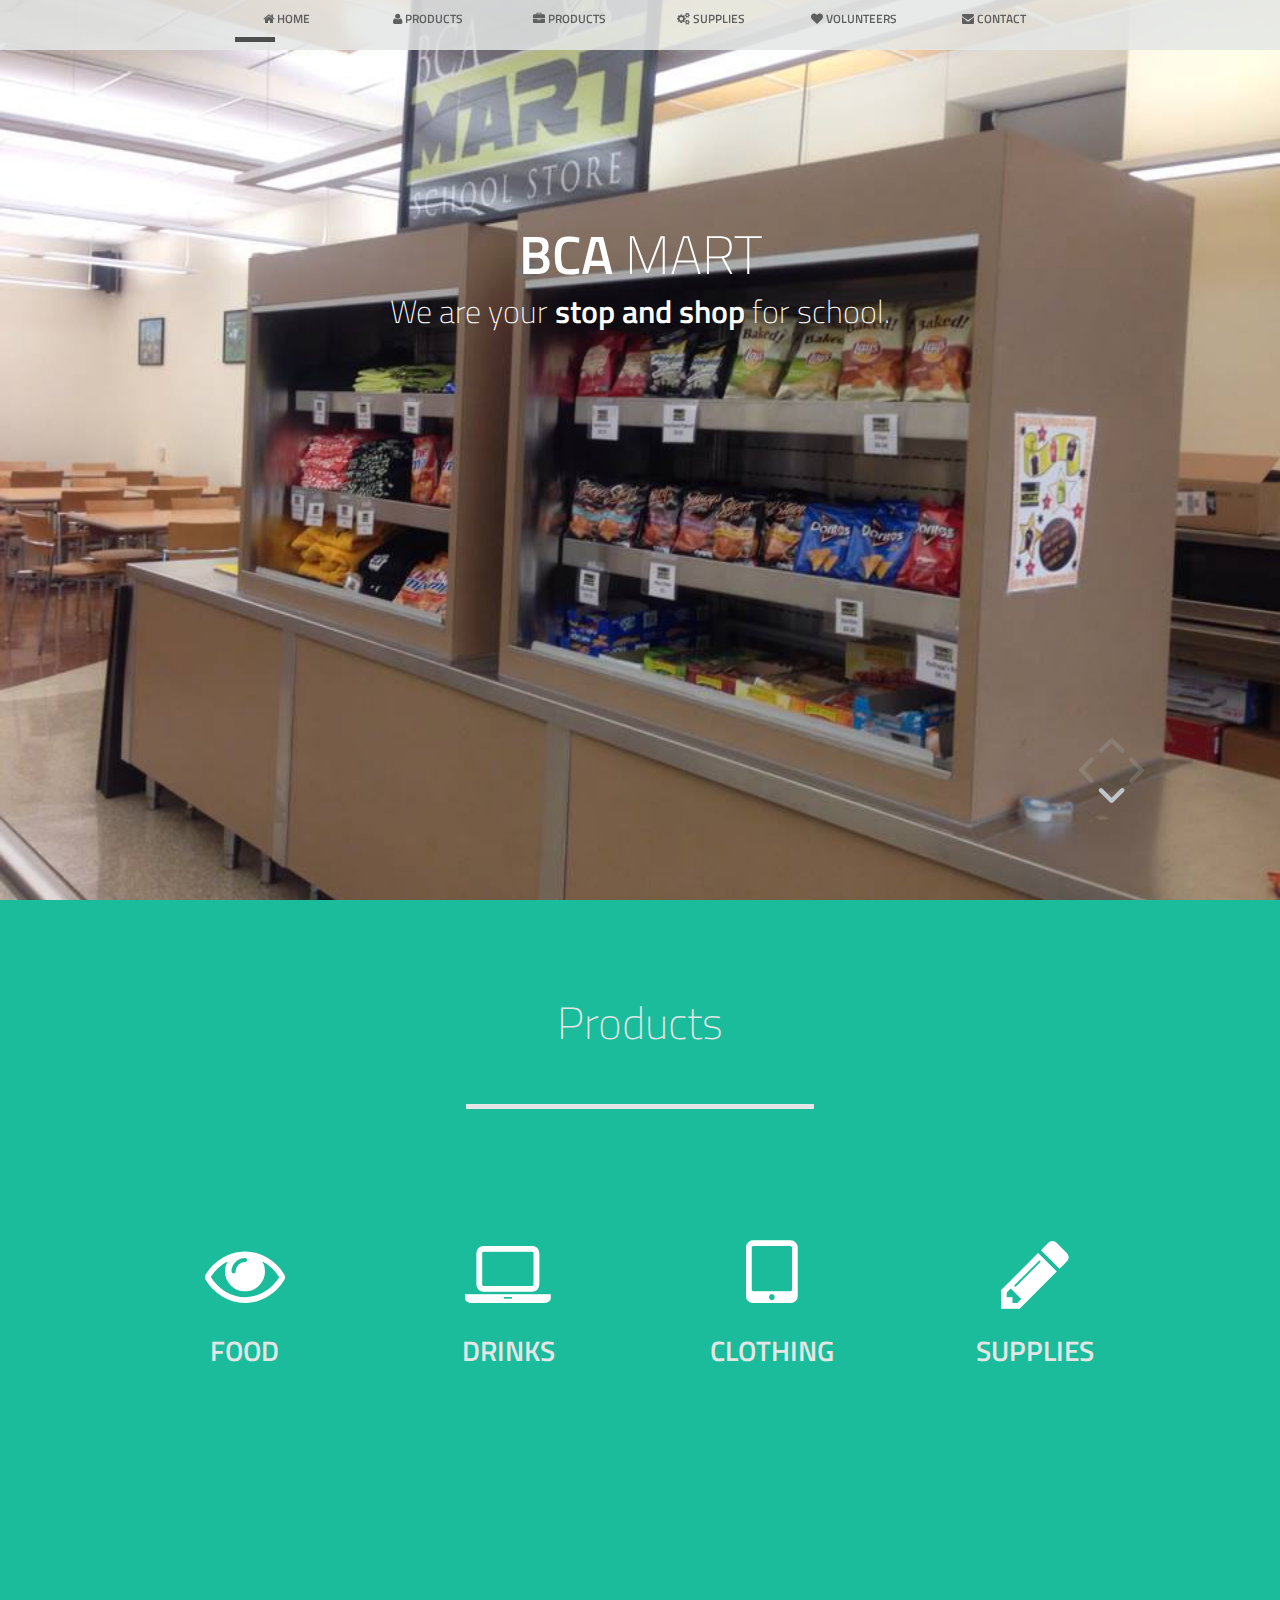
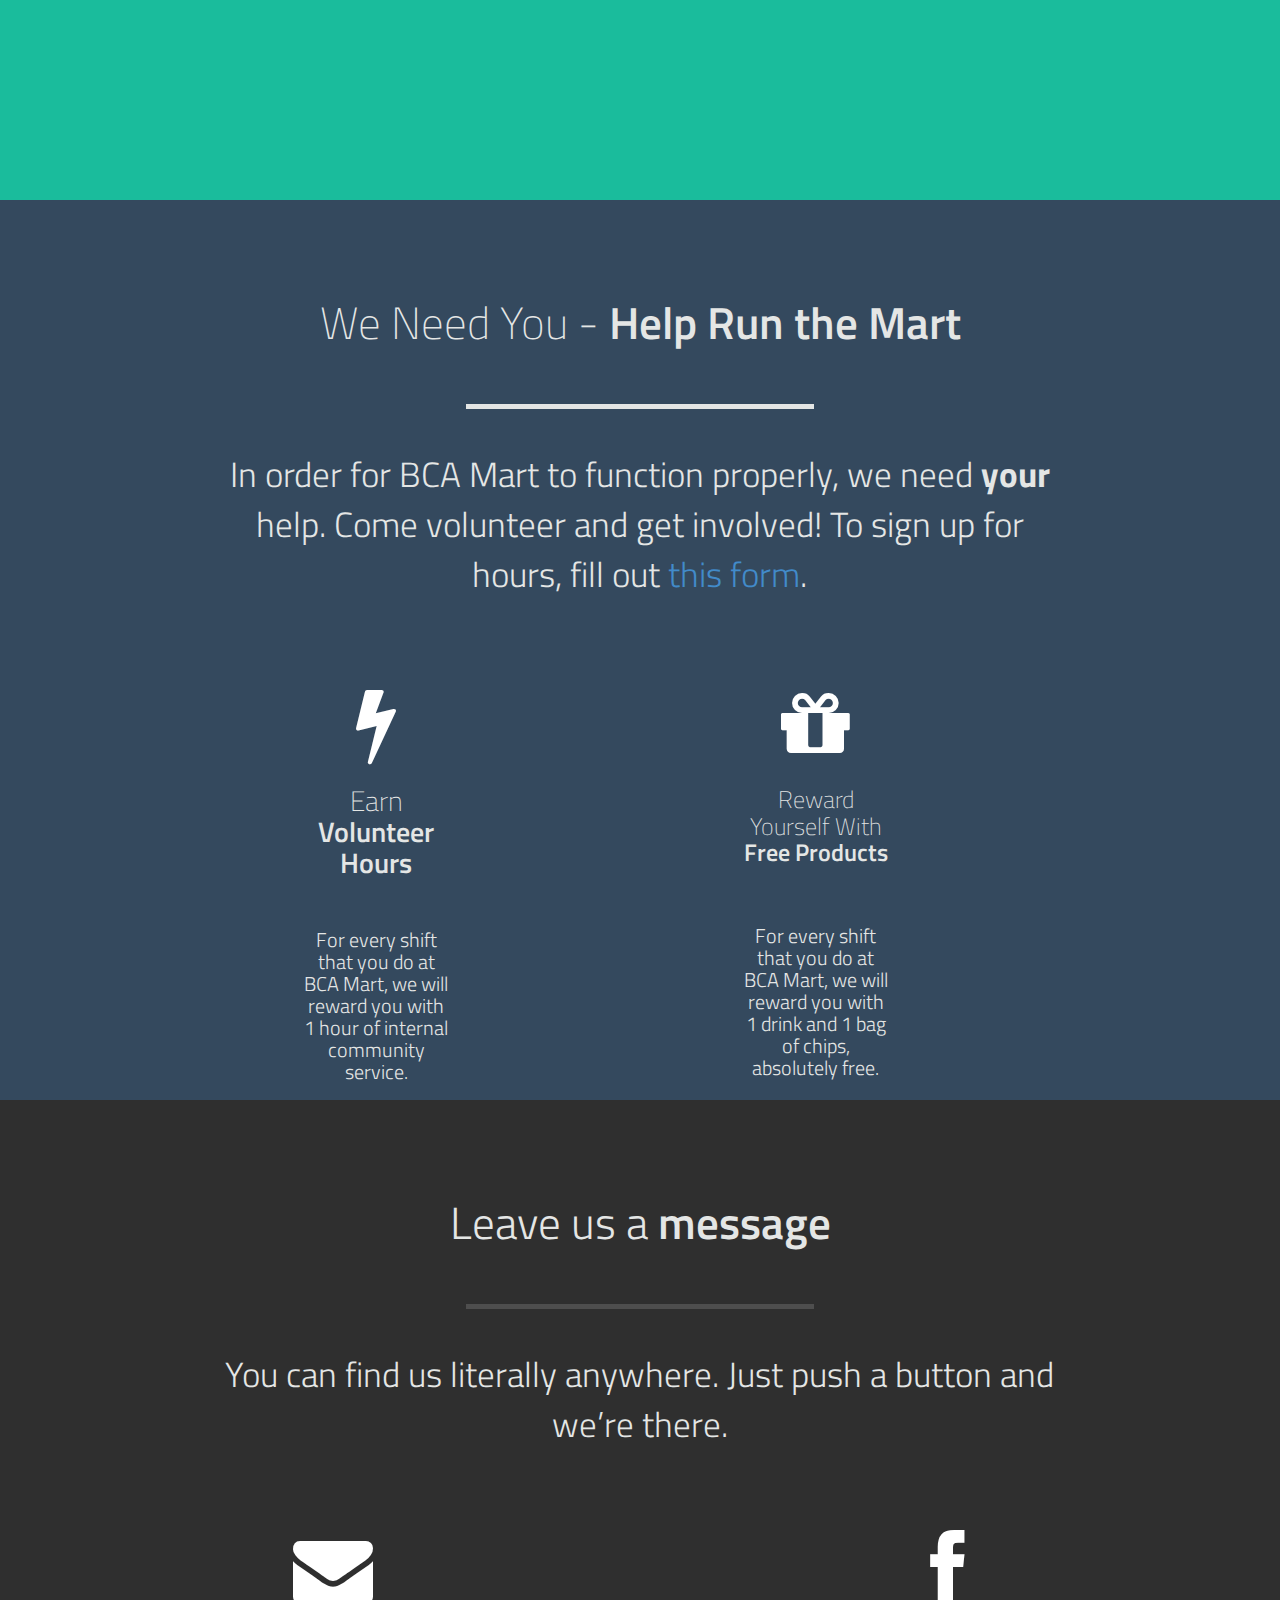
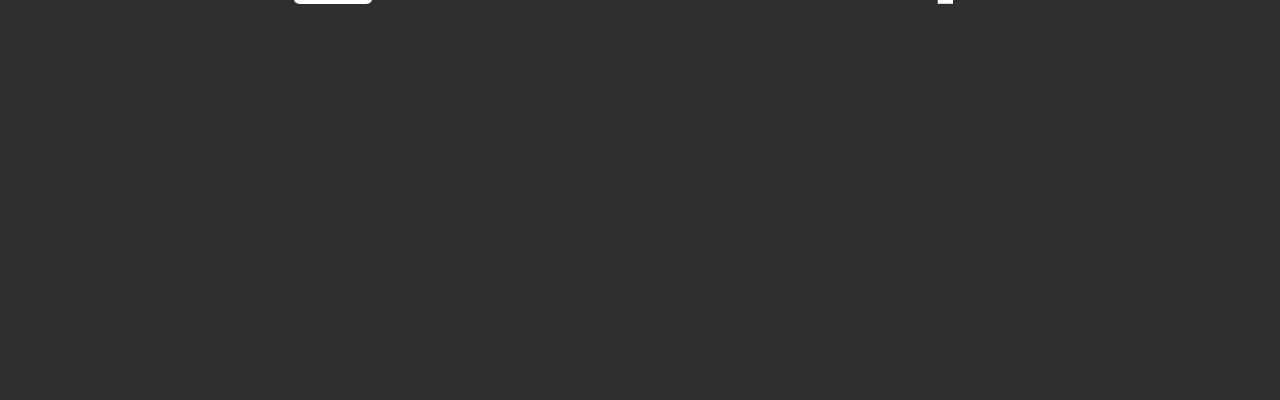
==== commit 0d3fdc13: "Preparing for lists of products instead of picture" ====
--- a/src/index.html
+++ b/src/index.html
@@ -38,9 +38,9 @@
 			<div class="nav-collapse collapse navbar-responsive-collapse">
 				<ul class="nav row">
 					<li data-slide="1" class="col-12 col-sm-2"><a id="menu-link-1" href="#slide-1" title="Next Section"><span class="icon icon-home"></span> <span class="text">HOME</span></a></li>
-					<li data-slide="2" class="col-12 col-sm-2"><a id="menu-link-2" href="#slide-2" title="Next Section"><span class="icon icon-user"></span> <span class="text">FEATURED</span></a></li>
-					<li data-slide="3" class="col-12 col-sm-2"><a id="menu-link-3" href="#slide-3" title="Next Section"><span class="icon icon-briefcase"></span> <span class="text">POPULAR</span></a></li>
-				<!--	<li data-slide="4" class="col-12 col-sm-2"><a id="menu-link-4" href="#slide-4" title="Next Section"><span class="icon icon-gears"></span> <span class="text">SUPPLIES</span></a></li> -->
+					<li data-slide="2" class="col-12 col-sm-2"><a id="menu-link-2" href="#slide-2" title="Next Section"><span class="icon icon-user"></span> <span class="text">PRODUCTS</span></a></li> 
+				<li data-slide="2" class="col-12 col-sm-2"><a id="menu-link-2" href="#slide-2" title="Next Section"><span class="icon icon-briefcase"></span> <span class="text">PRODUCTS</span></a></li> 
+				<li data-slide="" class="col-12 col-sm-2"><a id="menu-link-4" href="#slide-4" title="Next Section"><span class="icon icon-gears"></span> <span class="text">SUPPLIES</span></a></li> 
 					<li data-slide="4" class="col-12 col-sm-2"><a id="menu-link-4" href="#slide-4" title="Next Section"><span class="icon icon-heart"></span> <span class="text">VOLUNTEERS</span></a></li>
 					<li data-slide="6" class="col-12 col-sm-2"><a id="menu-link-6" href="#slide-6" title="Next Section"><span class="icon icon-envelope"></span> <span class="text">CONTACT</span></a></li>
 				</ul>
@@ -81,49 +81,47 @@
 	</div><!-- /slide1 -->
 	
 	<!-- === Slide 2 === -->
-	<div class="slide story" id="slide-2" data-slide="2">
-		<div class="container">
-			<div class="row title-row">
-				<div class="col-12 font-thin">February Product of the Month <span class="font-semibold"> </div>
+	 <div class="slide story" id="slide-2" data-slide="2">
+		<div class="container">
+			<div class="row title-row">
+				<div class="col-12 font-thin"> Products <span class="font-semibold"> </div>
 			</div><!-- /row -->
 			<div class="row line-row">
 				<div class="hr">&nbsp;</div>
 			</div><!-- /row -->
 			<div class="row subtitle-row">
-				<div class="col-12 font-thin"> _________ <span class="font-semibold"> Discount: __ % </span></div>
-				<div class="col-12 col-sm-6 col-lg-2"><img src="images/portfolio/p03-small.jpg" id="featured" alt=""></a></div>
-			</div><!-- /row -->
-			<!--
+			</div><!-- /row -->
+			
 			<div class="row content-row">
 				<div class="col-12 col-lg-3 col-sm-6">
-					<p><i class="icon icon-eye-open"></i></p>
-					<h2 class="font-thin">Visual <span class="font-semibold">Identity</span></h2>
-					<h4 class="font-thin">Lorem Ipsum is simply dummy text of the printing and typesetting industry.</h4>
-				</div><!-- /col12 -->
-			<!--	
-				<div class="col-12 col-lg-3 col-sm-6">
-					<p><i class="icon icon-laptop"></i></p>
-					<h2 class="font-thin">Web <span class="font-semibold">Design</span></h2>
-					<h4 class="font-thin">Lorem Ipsum is simply dummy text of the printing and typesetting industry.</h4>
-				</div><!-- /col12 -->
-			<!--
-				<div class="col-12 col-lg-3 col-sm-6">
-					<p><i class="icon icon-tablet"></i></p>
-					<h2 class="font-thin">Mobile <span class="font-semibold">Apps</span></h2>
-					<h4 class="font-thin">Lorem Ipsum is simply dummy text of the printing and typesetting industry.</h4>
-				</div><!-- /col12 -->
-			<!--
-				<div class="col-12 col-lg-3 col-sm-6">
-					<p><i class="icon icon-pencil"></i></p>
-					<h2 class="font-semibold">Development</h2>
-					<h4 class="font-thin">Lorem Ipsum is simply dummy text of the printing and typesetting industry.</h4>
+					<p> <a href><i class="icon icon-eye-open"></i></a></p>
+					<h2 class="font-thin"><span class="font-semibold"> FOOD</span></h2>
+				<!--	<h4 class="font-thin">Lorem Ipsum is simply dummy text of the printing and typesetting industry.</h4> -->
+				</div><!-- /col12 -->
+				
+				<div class="col-12 col-lg-3 col-sm-6">
+					<p><a href><i class="icon icon-laptop"></i></a></p>
+					<h2 class="font-thin"><span class="font-semibold">DRINKS</span></h2>
+				<!--	<h4 class="font-thin">Lorem Ipsum is simply dummy text of the printing and typesetting industry.</h4> -->
+				</div><!-- /col12 -->
+			
+				<div class="col-12 col-lg-3 col-sm-6">
+					<p><a href><i class="icon icon-tablet"></i></a></p>
+					<h2 class="font-thin"><span class="font-semibold">CLOTHING</span></h2>
+				<!--	<h4 class="font-thin">Lorem Ipsum is simply dummy text of the printing and typesetting industry.</h4> -->
+				</div><!-- /col12 -->
+			
+				<div class="col-12 col-lg-3 col-sm-6">
+					<p><a href><i class="icon icon-pencil"></i></a></p>
+					<h2 class="font-semibold">SUPPLIES </h2> 
+				<!--<h4 class="font-thin">Lorem Ipsum is simply dummy text of the printing and typesetting industry.</h4> -->
 				</div><!-- /col12 -->
 			</div><!-- /row --> 
 		</div><!-- /container -->
 	</div><!-- /slide2 -->
 	
 	<!-- === SLide 3 - Portfolio -->
-	<div class="slide story" id="slide-3" data-slide="3">
+	<!--<div class="slide story" id="slide-3" data-slide="3">
 		<div class="row">
 			<div class="col-12 col-sm-6 col-lg-2"><a data-fancybox-group="portfolio" class="fancybox" href="images/portfolio/Doritos Cool Ranch.jpg"><img class="thumb" src="images/portfolio/Doritos Cool Ranch.jpg" alt=""></a></div>
 		<div class="col-12 col-sm-6 col-lg-2"><a data-fancybox-group="portfolio" class="fancybox" href="images/portfolio/Smartfood.jpg"><img class="thumb" src="images/portfolio/Smartfood.jpg" alt=""></a></div>
@@ -135,7 +133,7 @@
 			<div class="col-12 col-sm-6 col-lg-2"><a data-fancybox-group="portfolio" class="fancybox" href="images/portfolio/p08-large.jpg"><img class="thumb" src="images/portfolio/p08-small.jpg" alt=""></a></div> -->
 		<!--	<div class="col-12 col-sm-6 col-lg-2"><a data-fancybox-group="portfolio" class="fancybox" href="images/portfolio/p03-small.jpg"><img class="thumb" src="images/portfolio/p03-small.jpg" alt=""></a></div> -->
 		<!--	<div class="col-12 col-sm-6 col-lg-2"><a data-fancybox-group="portfolio" class="fancybox" href="images/portfolio/p04-large.jpg"><img class="thumb" src="images/portfolio/p04-small.jpg" alt=""></a></div> -->
-			<div class="col-12 col-sm-6 col-lg-2"><a data-fancybox-group="portfolio" class="fancybox" href="images/portfolio/Lay's SC&O.jpg"><img class="thumb" src="images/portfolio/Lay's SC&O.jpg" alt=""></a></div>
+		<!--	<div class="col-12 col-sm-6 col-lg-2"><a data-fancybox-group="portfolio" class="fancybox" href="images/portfolio/Lay's SC&O.jpg"><img class="thumb" src="images/portfolio/Lay's SC&O.jpg" alt=""></a></div>
 			<div class="col-12 col-sm-6 col-lg-2"><a data-fancybox-group="portfolio" class="fancybox" href="images/portfolio/Lay's BBQ.jpg"><img class="thumb" src="images/portfolio/Lay's BBQ.jpg" alt=""></a></div>
 		</div><!-- /row -->
 	</div><!-- /slide3 -->
--- a/src/css/style.css
+++ b/src/css/style.css
@@ -26,11 +26,6 @@
 	position: relative;
 }
 
-.featured {
-	margin-right: auto;
-	margin-left: auto;
-	
-}
 
 .breaker {
 	clear: both;
@@ -234,7 +229,7 @@
     -o-background-size: cover;
     background-size: cover;
     width: 100%;
-    height: 100%;
+   	min-height: 100%;
 	background-attachment: relative;
 	background-position: center center;
 }
